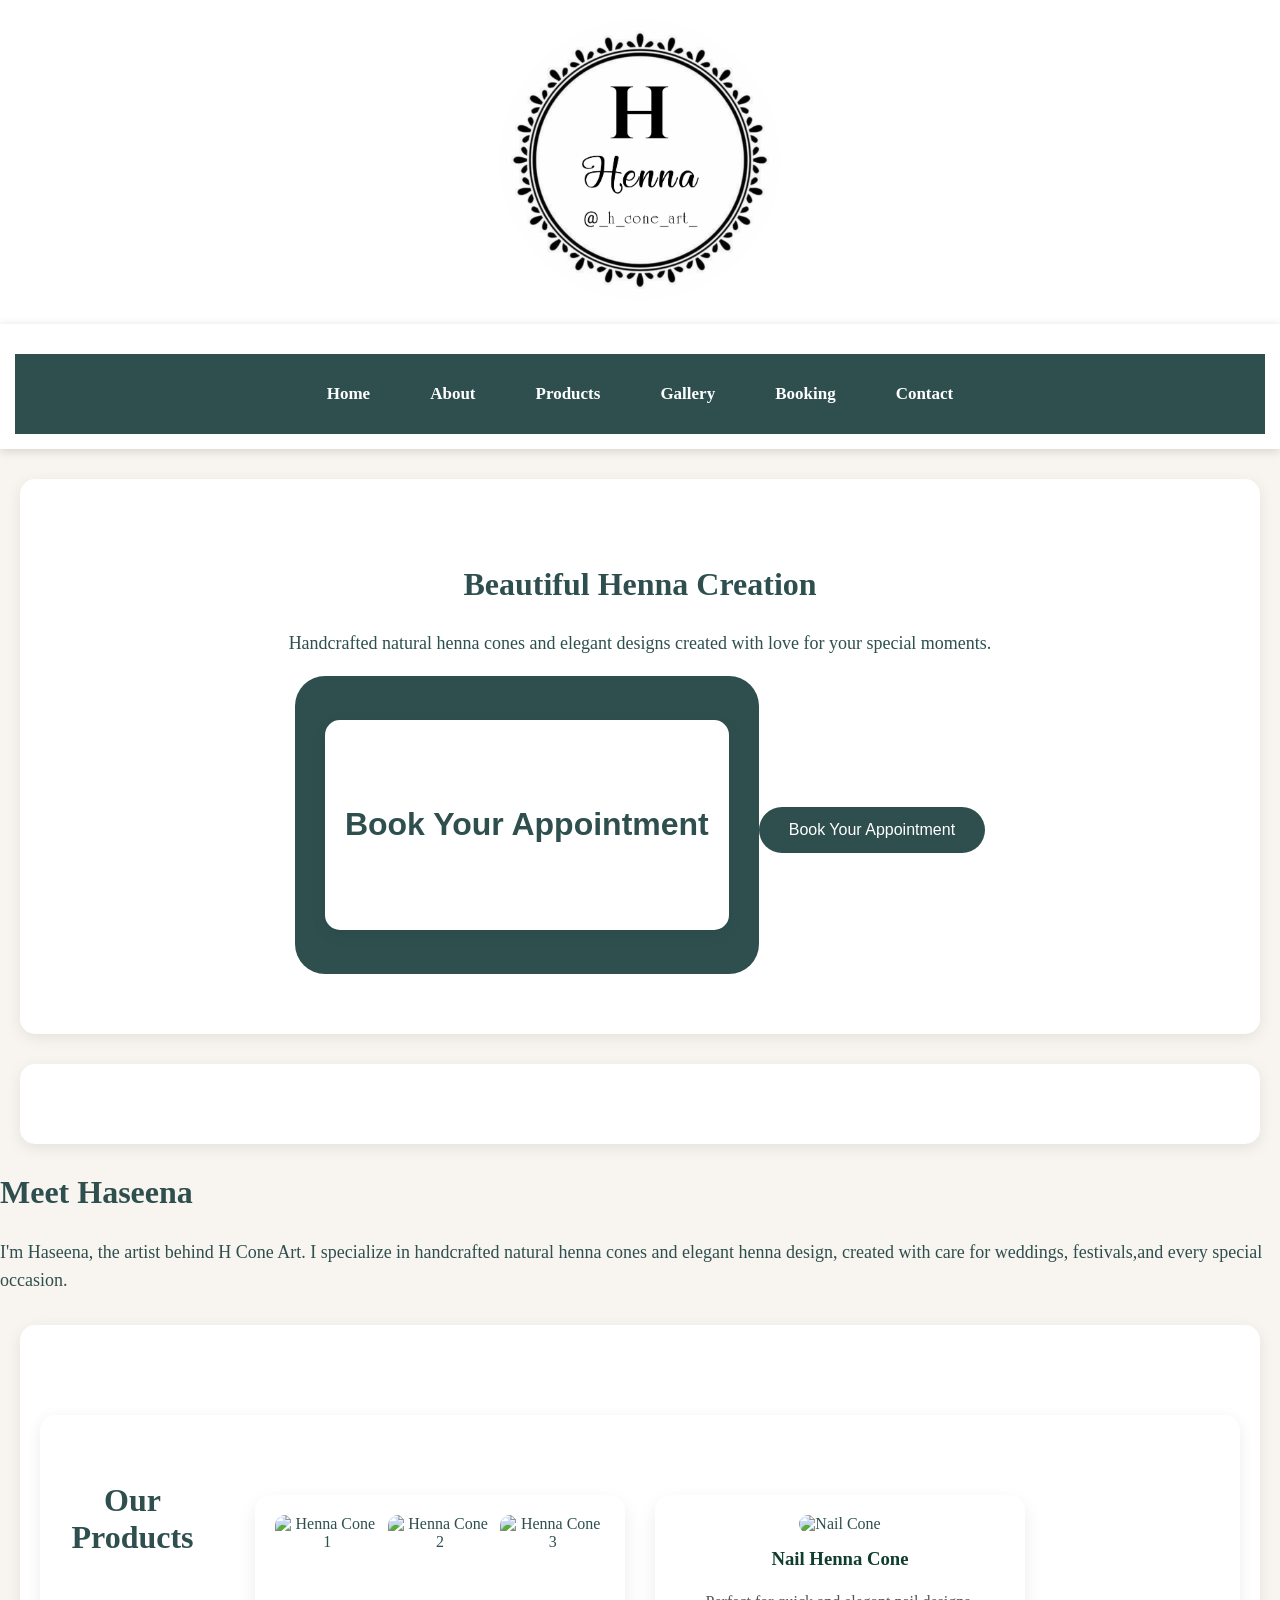
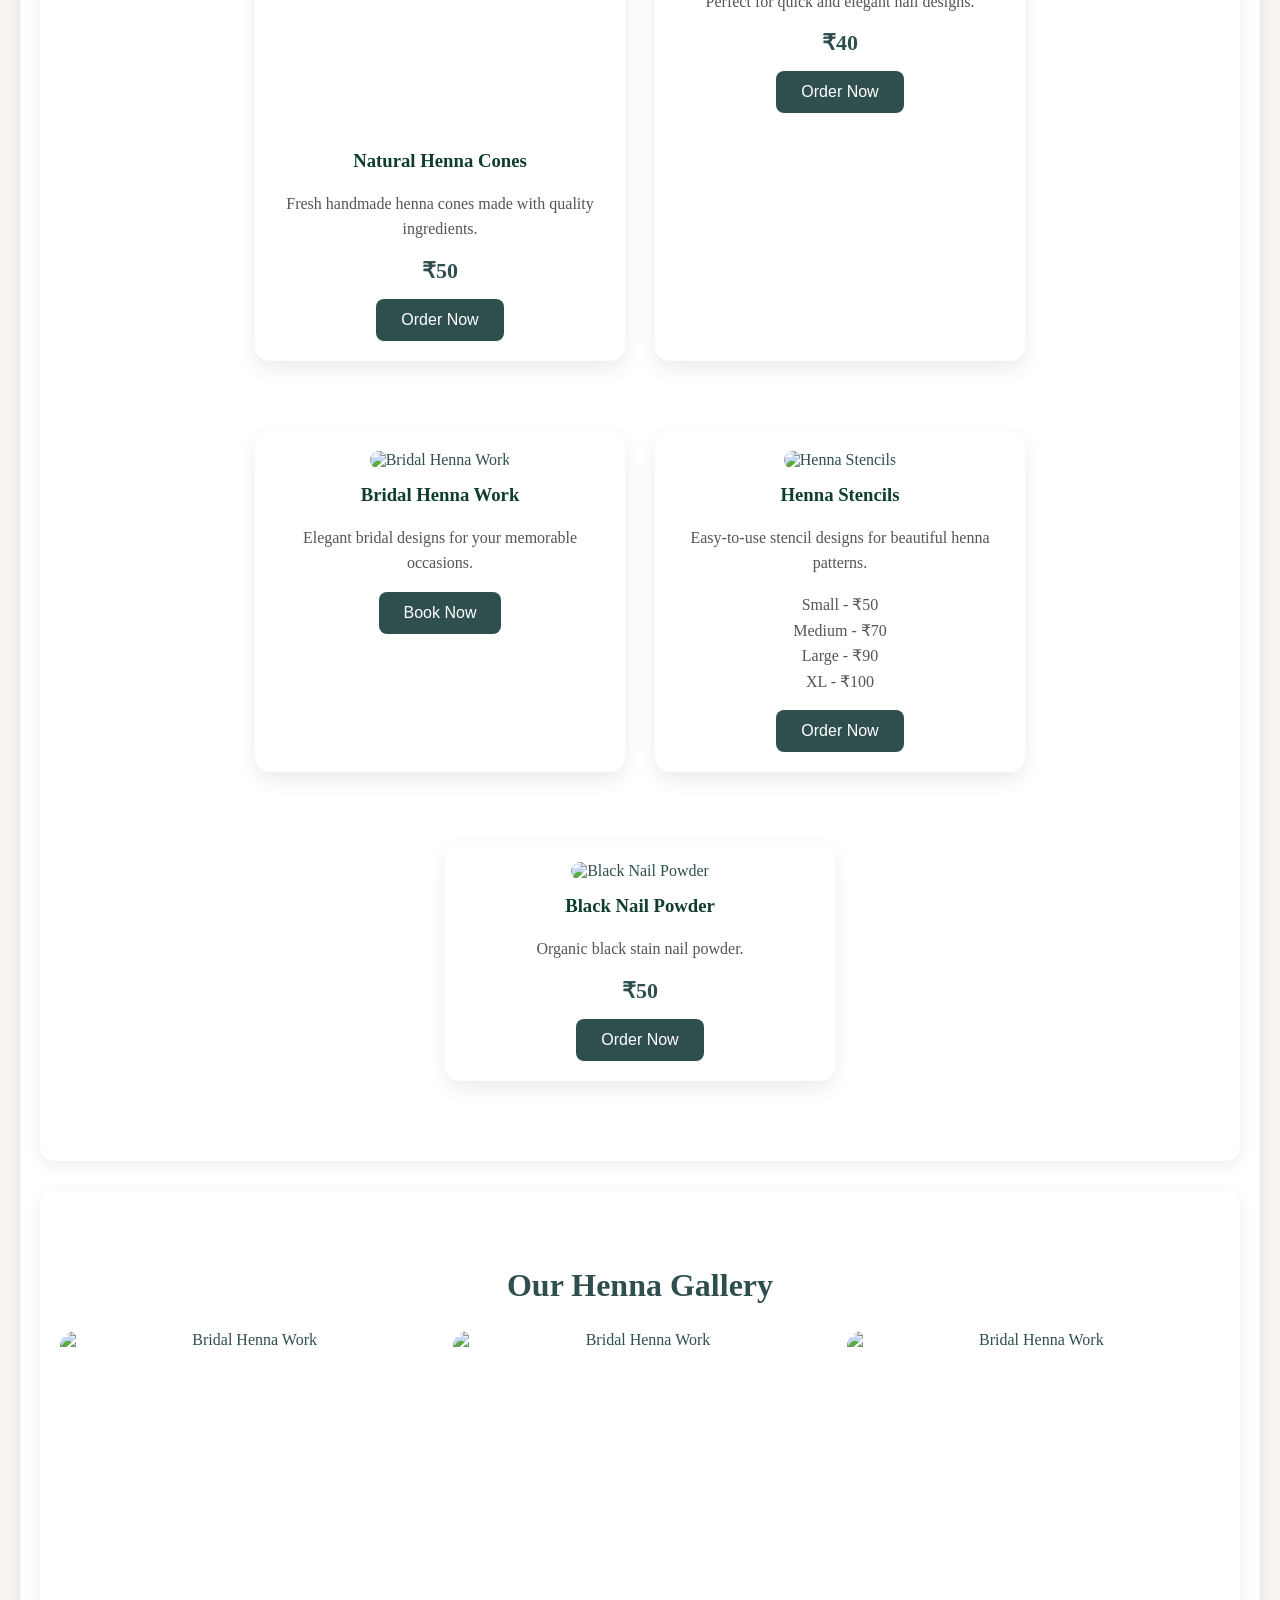
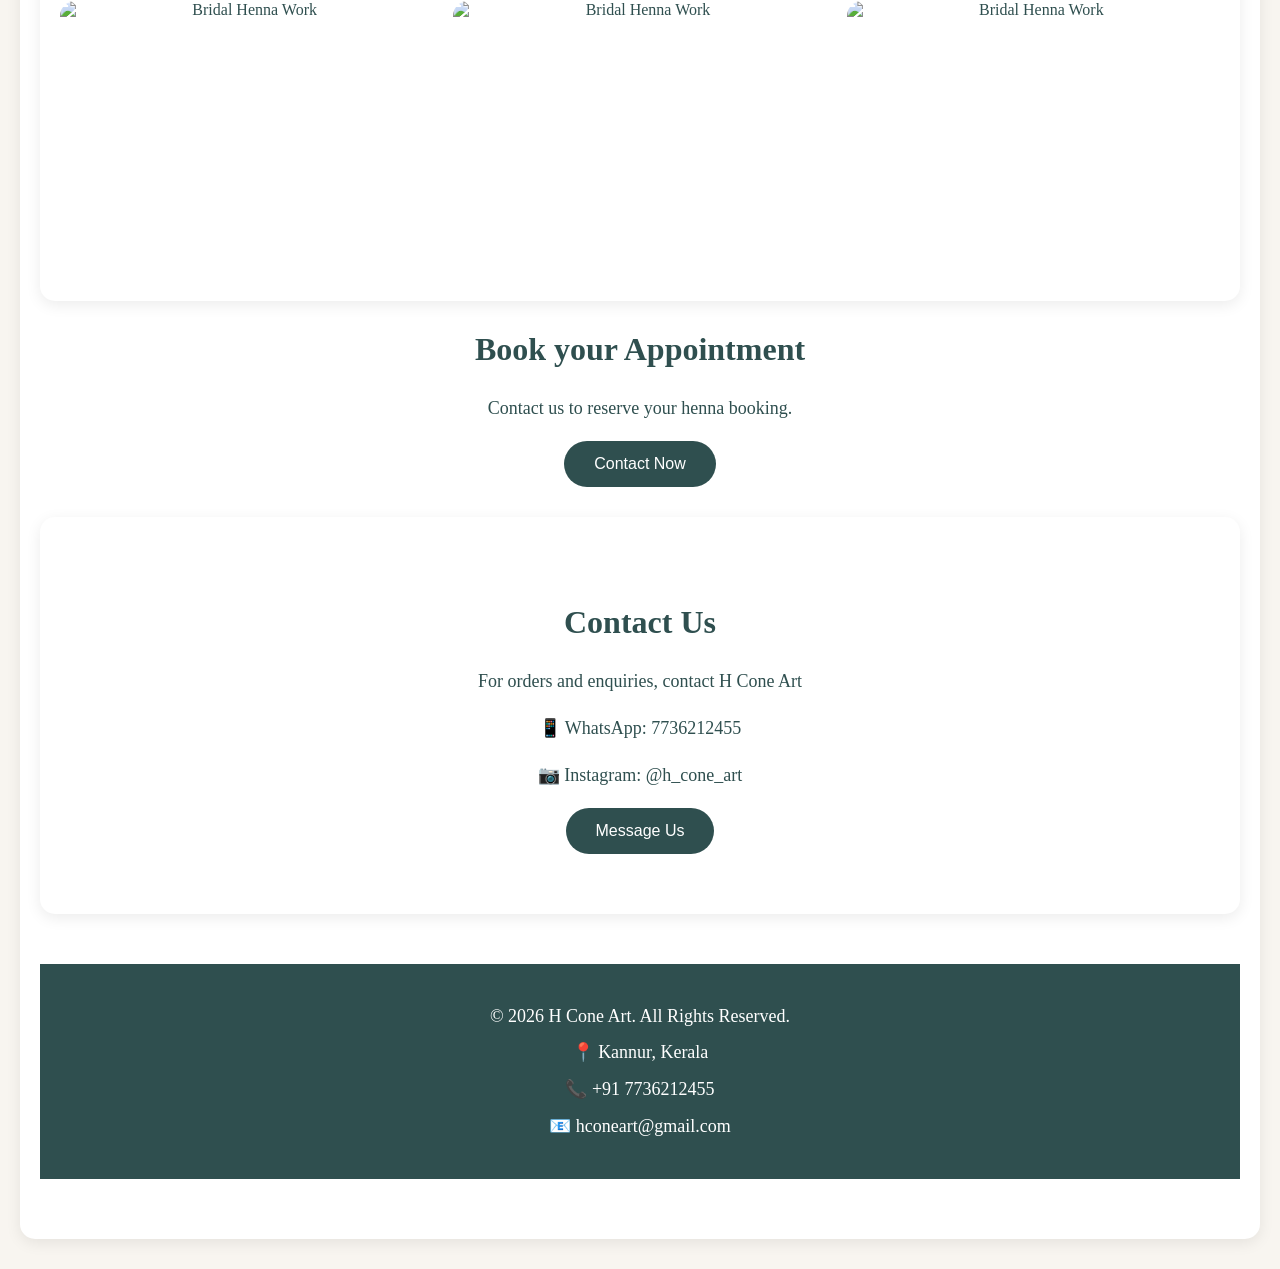
==== index.html @ 5e62da40 "Add files via upload" ====
<!DOCTYPE html>
<html>
<head>
    <title>H Cone Art | Natural Henna</title>
    <link rel="stylesheet" href="style.css">
    </head>
    <body>

    <!-- Header -->
     <div class="logo-section">
    <img src="logos/logo.jpeg" alt="H Cone Art Logo" class="logo">
</div>

<header>
    <nav>
        <a href="#home">Home</a>
        <a href="#about">About</a>
        <a href="#products">Products</a>
        <a href="#gallery">Gallery</a>
        <a href="#booking">Booking</a>
        <a href="#contact">Contact</a>
    </nav>
</header>
    
            <!-- Hero Section -->
             <section>
                <h2>Beautiful Henna Creation</h2>
                <p>
                    Handcrafted natural henna cones and elegant designs
                    created with love for your special moments.
                    </p>
                    <button>
                        <section id="booking">
    <h2>Book Your Appointment</h2>

    <a href="https://wa.me/917736212455?text=Hi%20H%20Cone%20Art,%20I%20want%20to%20book%20a%20henna%20appointment" target="_blank">
        <button>Book Your Appointment</button>
    </a>
</section>

    

                        <!-- Featured Produtcs -->
                         <section id="products">
    
                        <!-- About Section -->
                    </section>
                    <h2>Meet Haseena</h2>
                    <p>
                        I'm Haseena, the artist behind H Cone Art.
                        I specialize in handcrafted natural henna cones and 
                        elegant henna design, created with care for weddings,
                        festivals,and every special occasion.
                        </p>
                        </body><section>
                          <!-- Products Section -->

<section id="products">

<h2>Our Products</h2>

<div class="products-container">


<!-- Natural Henna Cones -->

<div class="product-card">

    <div class="product-images">
        <img src="images/hennacones/1.jpeg" alt="Henna Cone 1">
        <img src="images/hennacones/2.jpeg" alt="Henna Cone 2">
        <img src="images/hennacones/3.jpeg" alt="Henna Cone 3">
    </div>

    <h3>Natural Henna Cones</h3>

    <p>Fresh handmade henna cones made with quality ingredients.</p>

    <h4>₹50</h4>

    <a href="https://wa.me/917736212455?text=Hi%20H%20Cone%20Art,%20I%20want%20to%20order%20Natural%20Henna%20Cones" target="_blank">
        <button>Order Now</button>
    </a>

</div>


<!-- Nail Cone -->

<div class="product-card">

<img src="images/nailcones/1.jpeg" alt="Nail Cone">

<h3>Nail Henna Cone</h3>

<p>Perfect for quick and elegant nail designs.</p>

<h4>₹40</h4>

<a href="https://wa.me/917736212455?text=Hi%20H%20Cone%20Art,%20I%20want%20to%20order%20Nail%20Henna%20Cone" target="_blank">
<button>Order Now</button>
</a>

</div>


<!-- Bridal Henna -->

<div class="product-card">

<img src="images/bridal/1.jpeg" alt="Bridal Henna Work">

<h3>Bridal Henna Work</h3>

<p>Elegant bridal designs for your memorable occasions.</p>

<a href="https://wa.me/917736212455?text=Hi%20H%20Cone%20Art,%20I%20want%20to%20book%20Bridal%20Henna%20Work" target="_blank">
<button>Book Now</button>
</a>

</div>


<!-- Henna Stencils -->

<div class="product-card">

<img src="images/stencils/1.jpeg" alt="Henna Stencils">

<h3>Henna Stencils</h3>

<p>Easy-to-use stencil designs for beautiful henna patterns.</p>

<p>
Small - ₹50<br>
Medium - ₹70<br>
Large - ₹90<br>
XL - ₹100
</p>

<a href="https://wa.me/917736212455?text=Hi%20H%20Cone%20Art,%20I%20want%20to%20order%20Henna%20Stencils" target="_blank">
<button>Order Now</button>
</a>

</div>


<!-- Black Nail Powder -->

<div class="product-card">

<img src="images/blacknailpowder/1.jpeg" alt="Black Nail Powder">

<h3>Black Nail Powder</h3>

<p>Organic black stain nail powder.</p>

<h4>₹50</h4>

<a href="https://wa.me/917736212455?text=Hi%20H%20Cone%20Art,%20I%20want%20to%20order%20Black%20Nail%20Powder" target="_blank">
<button>Order Now</button>
</a>

</div>


</div>

</section>  

                               
<!-- Gallery Section -->

<section id="gallery">

    <h2>Our Henna Gallery</h2>

    <div class="gallery-images">

        <img src="images/bridal/1.jpeg" alt="Bridal Henna Work">
        <img src="images/bridal/2.jpeg" alt="Bridal Henna Work">
        <img src="images/bridal/3.jpeg" alt="Bridal Henna Work">
        <img src="images/bridal/4.jpeg" alt="Bridal Henna Work">
        <img src="images/bridal/5.jpeg" alt="Bridal Henna Work">
        <img src="images/bridal/6.jpeg" alt="Bridal Henna Work">

    </div>

</section>
                                <!-- Booking Section -->
                                 <sections>
                                    <h2>Book your Appointment</h2>
                                    <p>
                                        Contact us to reserve your henna 
                                        booking.
                                        </p>
                                        <button>
                                            Contact Now
                                        </button>
                                        </sections>
                                        <!-- Contact Section -->

<section id="contact">

    <h2>Contact Us</h2>

    <p>For orders and enquiries, contact H Cone Art</p>

    <p>📱 WhatsApp: 7736212455</p>

    <p>📷 Instagram: @h_cone_art</p>

    <a href="https://wa.me/917736212455?text=Hi%20H%20Cone%20Art,%20I%20want%20to%20know%20more" target="_blank">
    <button>Message Us</button>
</a>

</section>
<!-- Footer -->

<footer>
    <p>&copy; 2026 H Cone Art. All Rights Reserved.</p>

    <p>📍 Kannur, Kerala</p>

    <p>📞 +91 7736212455</p>

    <p>📧 hconeart@gmail.com</p>
</footer>
---- style.css ----
body {
    font-family: "Georgia", serif;
    margin: 0;
    background-color: #F8F5F0;
    color: darkslategray;
}
header {
    background-color: #white;
    padding: 25px;
    text-align: center;
}
nav {
    background-color: darkslategrey;
    COLOR: white;
    margin-top: 15px;
}
nav a {
    color: white;
    text-decoration: NONE;
    margin: 15px;
    font-size: 17px;
}
section {
    background-color: #ffffff;
    padding: 50px 20px;
    text-align: center;
}
h2 {
    color: darkslategrey;
    font-size: 32px;
}
p {
    font-size: 18px;
    color: blacks;
    line-height: 1.6;
}
button {
    background-color: darkslategrey;
    color: white;
    border: none;
    padding: 14px 30px;
    border-radius: 30px;
    font-size: 16px;
    cursor: pointer;
}
footer {
    background-color: darkslategray;
    color: white;
    text-align: center;
    padding: 20px;
}
section {
    max-width: 1200px;
    margin: 30px auto;
    padding: 60px 20px;
}

button {
    transition: 0.3s ease;
}

button:hover {
    transform: translateY(-3px);
}

img {
    max-width: 100%;
    height: auto;
    border-radius: 10px;
}
/* Smooth Scrolling */
html {
    scroll-behavior: smooth;
}

/* Soft Shadow for Sections */
section {
    box-shadow: 0 4px 15px rgba(0, 0, 0, 0.08);
    border-radius: 15px;
}

/* Navigation Hover Underline */
nav a {
    position: relative;
}

nav a::after {
    content: "";
    position: absolute;
    left: 0;
    bottom: -5px;
    width: 0;
    height: 2px;
    background: currentColor;
    transition: width 0.3s ease;
}

nav a:hover::after {
    width: 100%;
}
.product-card {
    background: white;
    padding: 25px;
    margin: 20px auto;
    max-width: 350px;
    border-radius: 15px;
    box-shadow: 0 4px 12px rgba(0,0,0,0.1);
    text-align: center;
}

.product-card h3 {
    margin-top: 0;
}

.product-card:hover {
    transform: translateY(-5px);
    transition: 0.3s;
}
#products {
    display: flex;
    justify-content: center;
    gap: 25px;
    flex-wrap: wrap;
}

.product-card {
    width: 300px;
}
.product-images {
    display: flex;
    gap: 10px;
}

.product-images img {
    width: 33%;
    height: 150px;
    object-fit: cover;
    border-radius: 10px;
}
/* Premium Product Cards */

.product-card {
    background: white;
    padding: 20px;
    width: 300px;
    border-radius: 15px;
    box-shadow: 0 8px 20px rgba(0,0,0,0.12);
    text-align: center;
    transition: 0.3s;
}

.product-card:hover {
    transform: translateY(-8px);
}

.product-images {
    display: flex;
    gap: 8px;
    justify-content: center;
}

.product-images img {
    width: 32%;
    height: 120px;
    object-fit: cover;
    border-radius: 10px;
}

.product-card h3 {
    color: darkslategray;
    margin-top: 20px;
}

.product-card p {
    font-size: 16px;
    color: #555;
}

.stencil-price {
    font-size: 14px;
    margin: 5px 0;
}
/* Gallery Section */

#gallery {
    padding: 50px 20px;
    text-align: center;
}

.gallery-images {
    display: grid;
    grid-template-columns: repeat(3, 1fr);
    gap: 20px;
}

.gallery-images img {
    width: 100%;
    height: 250px;
    object-fit: cover;
    border-radius: 15px;
    transition: 0.3s;
}

.gallery-images img:hover {
    transform: scale(1.05);
}
/* Products Layout */

#products {
    display: grid;
    grid-template-columns: repeat(3, 1fr);
    gap: 25px;
    padding: 40px 20px;
}

.product-card {
    background: white;
    padding: 20px;
    border-radius: 15px;
    text-align: center;
}
@media (max-width: 768px) {

    #products {
        grid-template-columns: 1fr;
    }

}
#products {
    display: flex;
    flex-wrap: wrap;
    justify-content: center;
    gap: 20px;
}

.product-card {
    width: 300px;
}
/* Our Products Layout */

#products {
    display: grid;
    grid-template-columns: repeat(3, 1fr);
    gap: 25px;
    align-items: start;
}

.product-card {
    width: 100%;
}
@media (max-width: 768px) {
    #products {
        grid-template-columns: 1fr;
    }
}
/* Products Grid Layout */

#products {
    display: grid;
    grid-template-columns: repeat(3, 1fr);
    gap: 30px;
}

.product-card {
    background: white;
    padding: 20px;
    border-radius: 15px;
}
@media (max-width: 768px) {

    #products {
        grid-template-columns: 1fr;
    }

}
.products-container {
    display: grid;
    grid-template-columns: repeat(2, 1fr);
    gap: 30px;
    padding: 20px;
}

.product-card {
    background: white;
    padding: 20px;
    border-radius: 15px;
    text-align: center;
}

/* Last product center */
.product-card:last-child {
    grid-column: 1 / 3;
    width: 50%;
    justify-self: center;
}

@media (max-width: 768px) {

    .products-container {
        grid-template-columns: 1fr;
    }

    .product-card:last-child {
        grid-column: auto;
        width: auto;
    }

}
.product-card {
    background: white;
    padding: 20px;
    border-radius: 10px;
    width: 330px;
    text-align: center;
}
.product-card {
    background: white;
    padding: 20px;
    border-radius: 10px;
    text-align: center;
}
/* Premium Product Cards */

.product-card {
    background: #ffffff;
    border-radius: 15px;
    padding: 20px;
    box-shadow: 0 8px 20px rgba(0,0,0,0.08);
    transition: 0.3s ease;
    text-align: center;
    overflow: hidden;
}

.product-card:hover {
    transform: translateY(-8px);
    box-shadow: 0 15px 30px rgba(0,0,0,0.15);
}

.product-card img {
    width: 100%;
    height: 220px;
    object-fit: cover;
    border-radius: 10px;
}

.product-card h3 {
    margin-top: 15px;
    color: #0f3d2e;
}

.product-card p {
    color: #555;
    line-height: 1.6;
}

.product-card h4 {
    color: darkslategrey;
    font-size: 22px;
    margin: 15px 0;
}

.product-card button {
    background: darkslategray;
    color: white;
    border: none;
    padding: 12px 25px;
    border-radius: 8px;
    cursor: pointer;
    transition: 0.3s;
}

.product-card button:hover {
    background: #b8860b;
}
/* Sticky Header */

header {
    position: sticky;
    top: 0;
    z-index: 1000;
    background: whitesmoke;
    box-shadow: 0 2px 10px rgba(0,0,0,0.15);
}

nav {
    display: flex;
    justify-content: center;
    align-items: center;
    gap: 30px;
    padding: 15px 20px;
}

nav a {
    color: white;
    text-decoration: none;
    font-weight: 600;
    transition: color 0.3s;
}

nav a:hover {
    color: #d4af37;
}
.logo-section {
    text-align: center;
    padding: 20px 0;
    background: white;
}

.logo {
    width: 280px;
    height: auto;
}

header {
    position: sticky;
    top: 0;
    background: white;
    z-index: 1000;
    padding: 15px;
}

nav {
    display: flex;
    justify-content: center;
    gap: 30px;
}

nav a {
    color: white;
    text-decoration: none;
    font-weight: bold;
}
footer {
    background: darkslategray;
    color: white;
    text-align: center;
    padding: 30px 20px;
    margin-top: 50px;
}

footer p {
    margin: 8px 0;
}
/* Mobile Responsive */

@media (max-width: 768px) {

    nav {
        flex-direction: column;
        gap: 12px;
    }

    .products-container {
        grid-template-columns: 1fr;
    }

    .product-card {
        width: 100%;
    }

    .logo {
        width: 180px;
    }

    h1 {
        font-size: 28px;
    }

    h2 {
        font-size: 24px;
    }
}
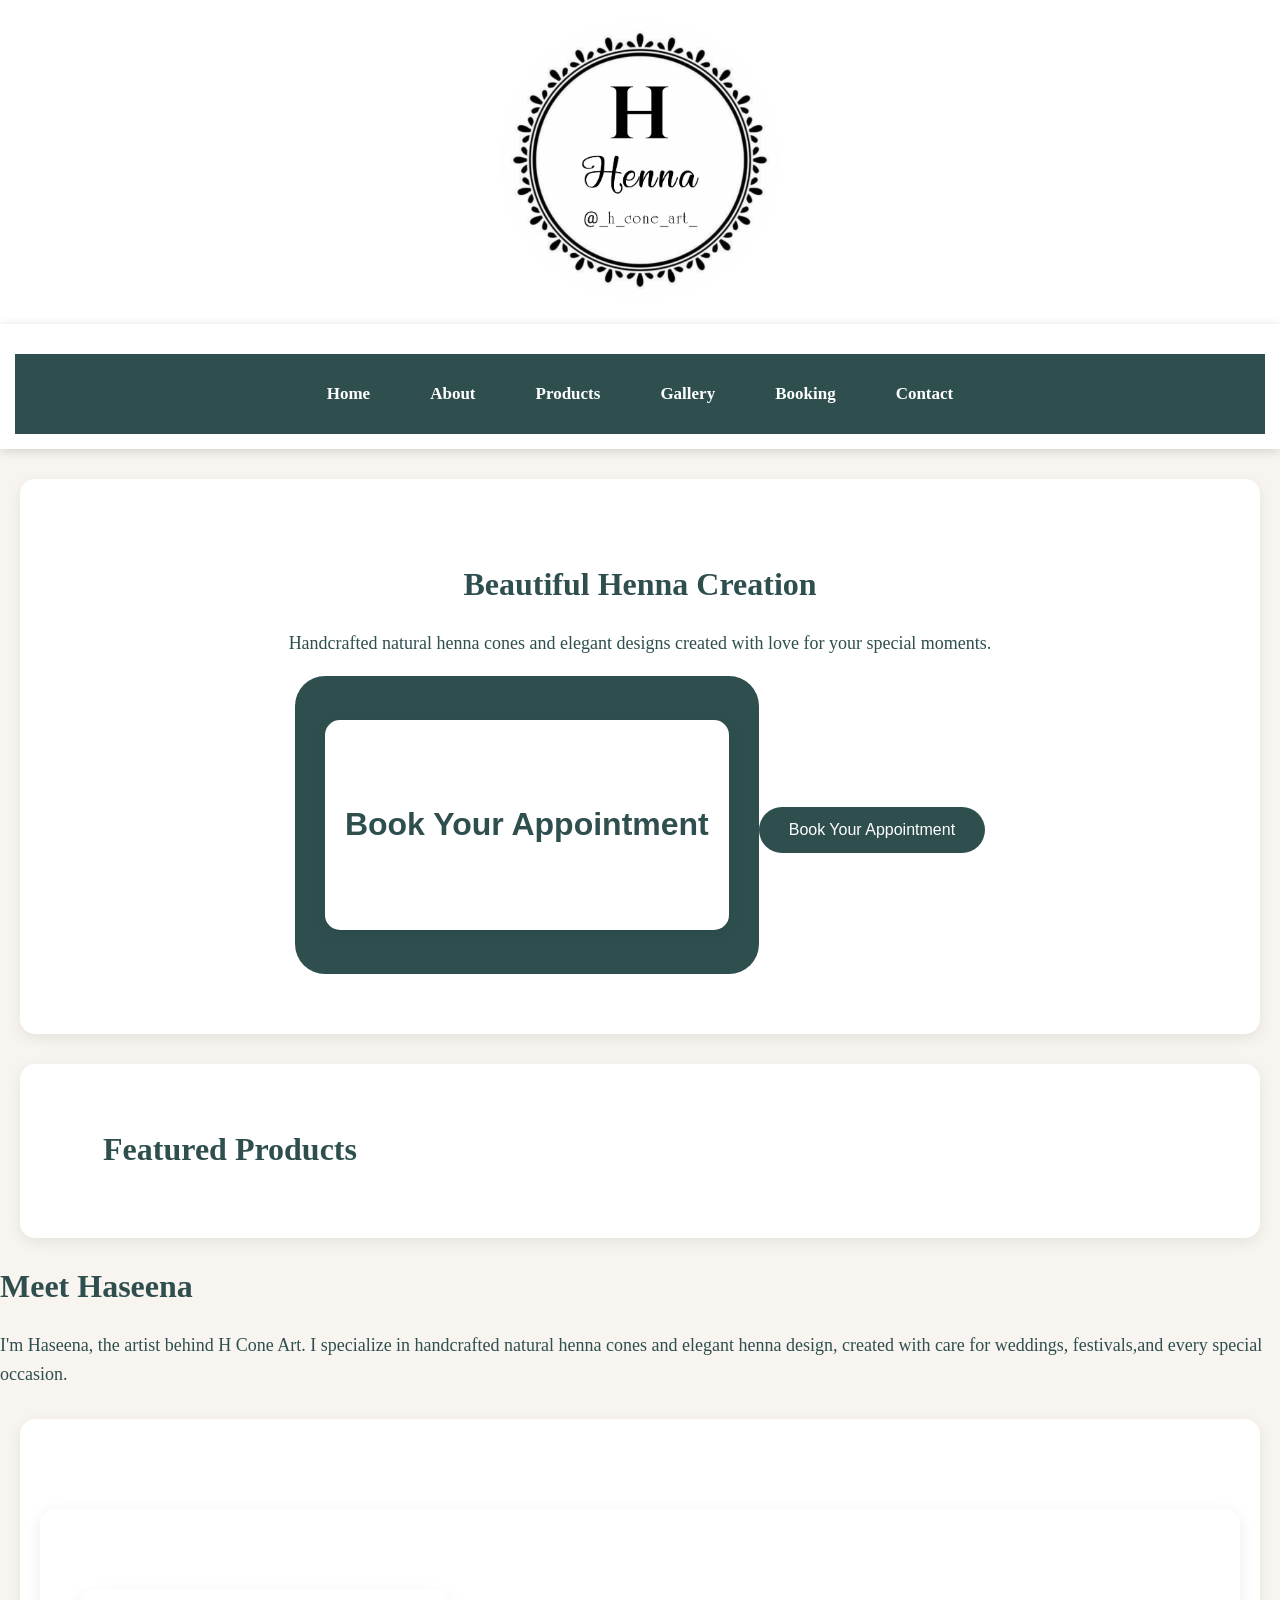
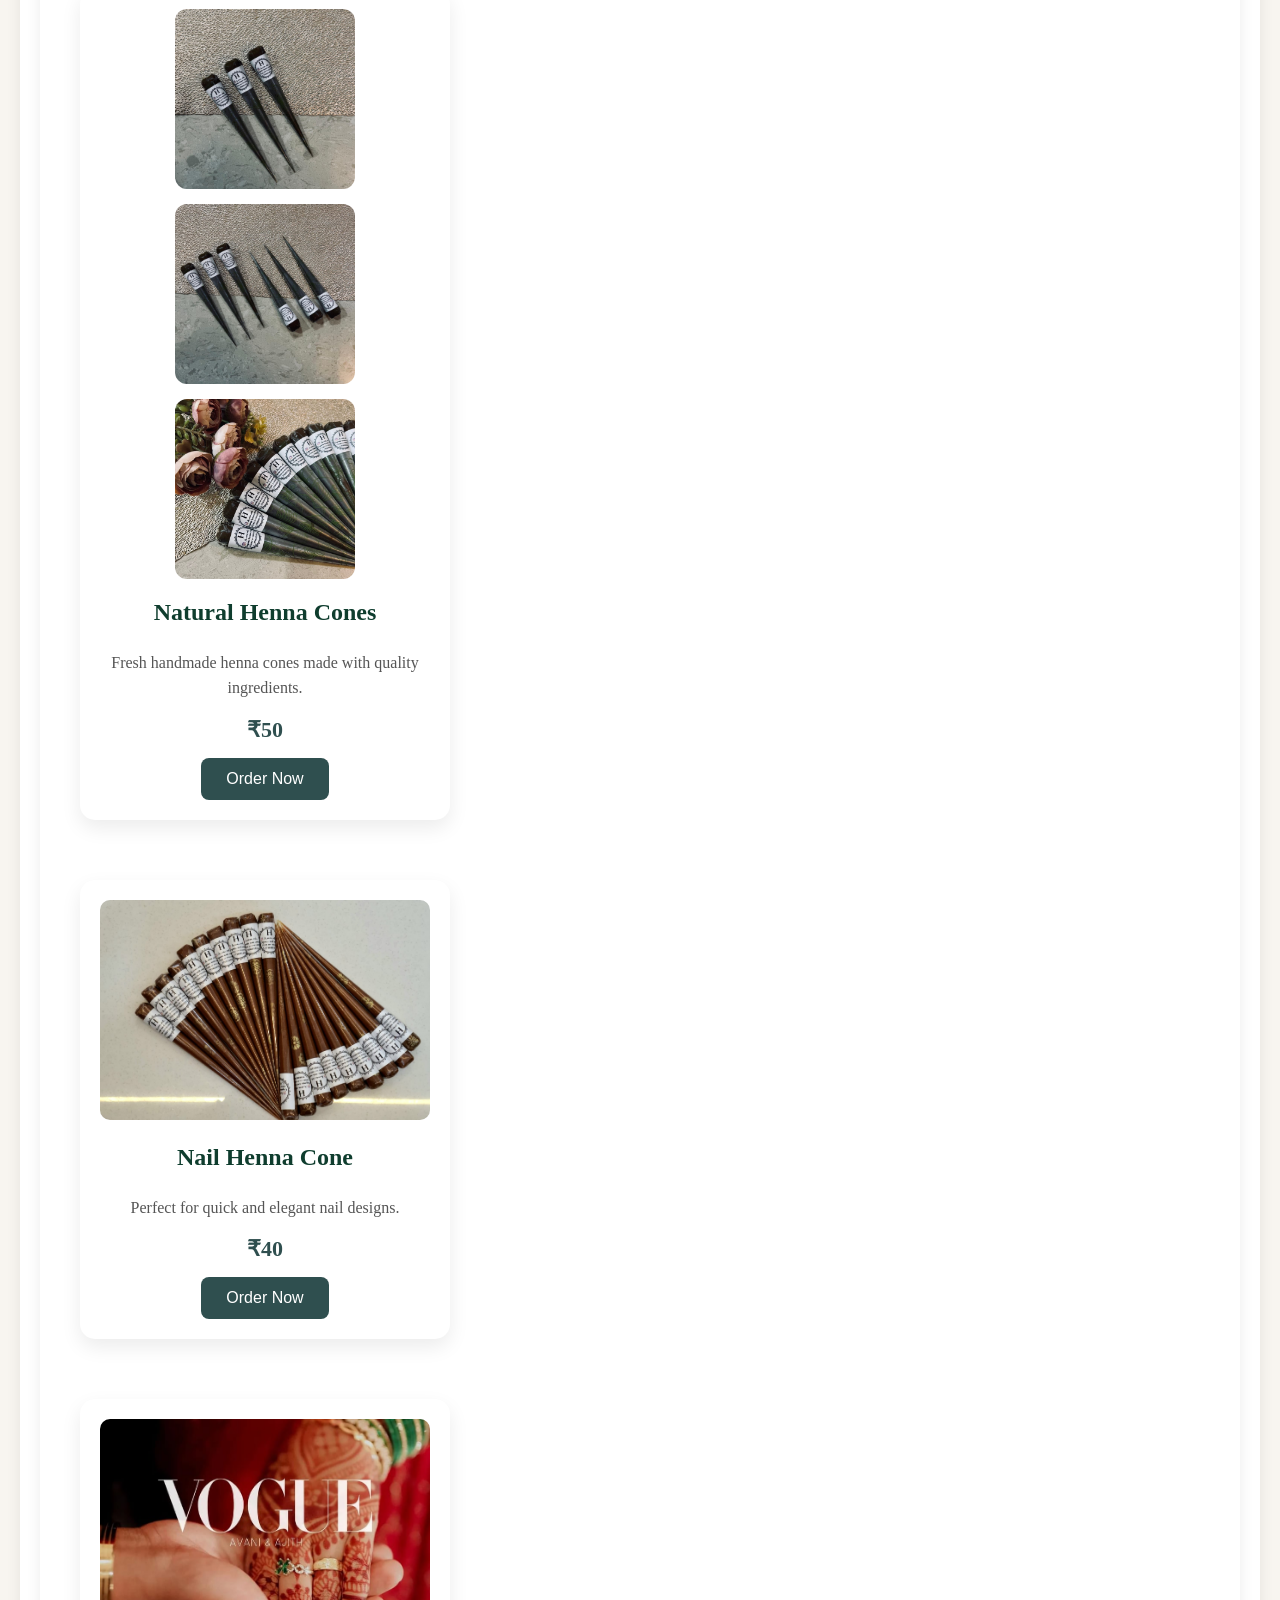
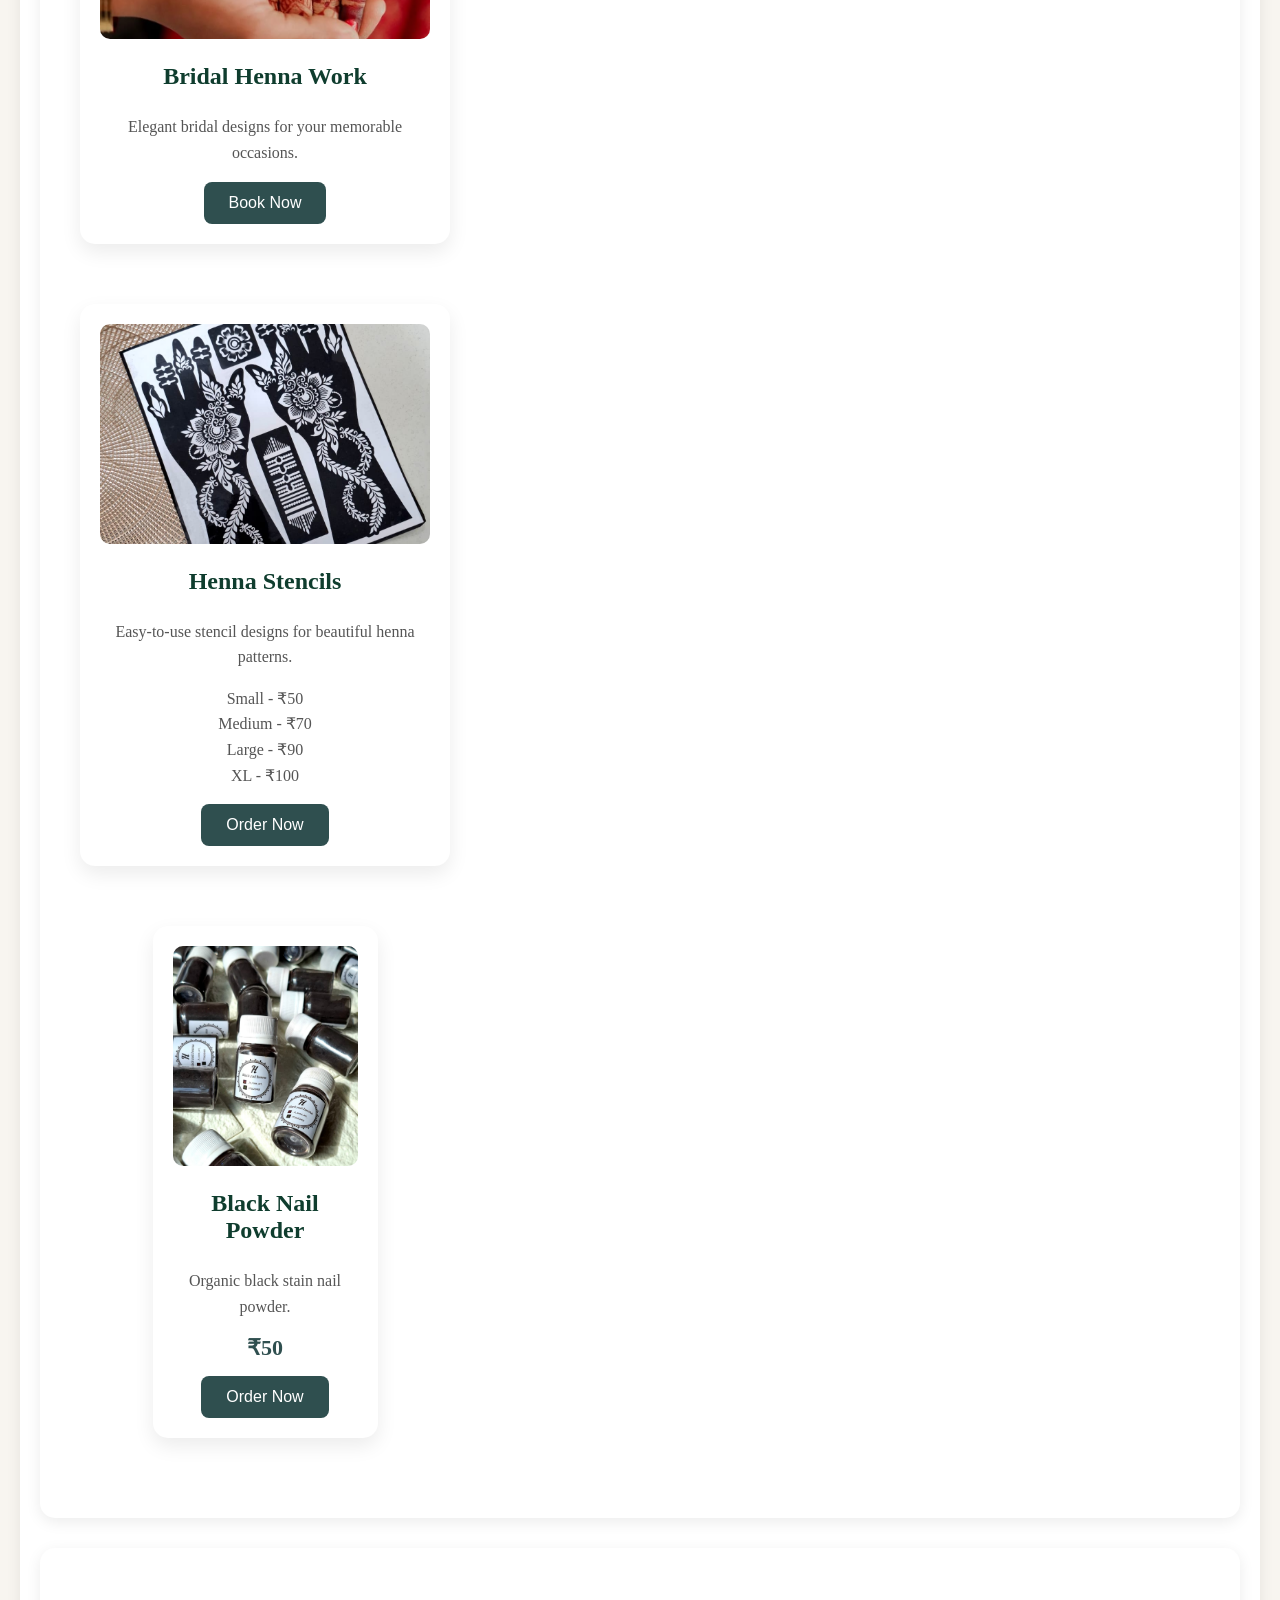
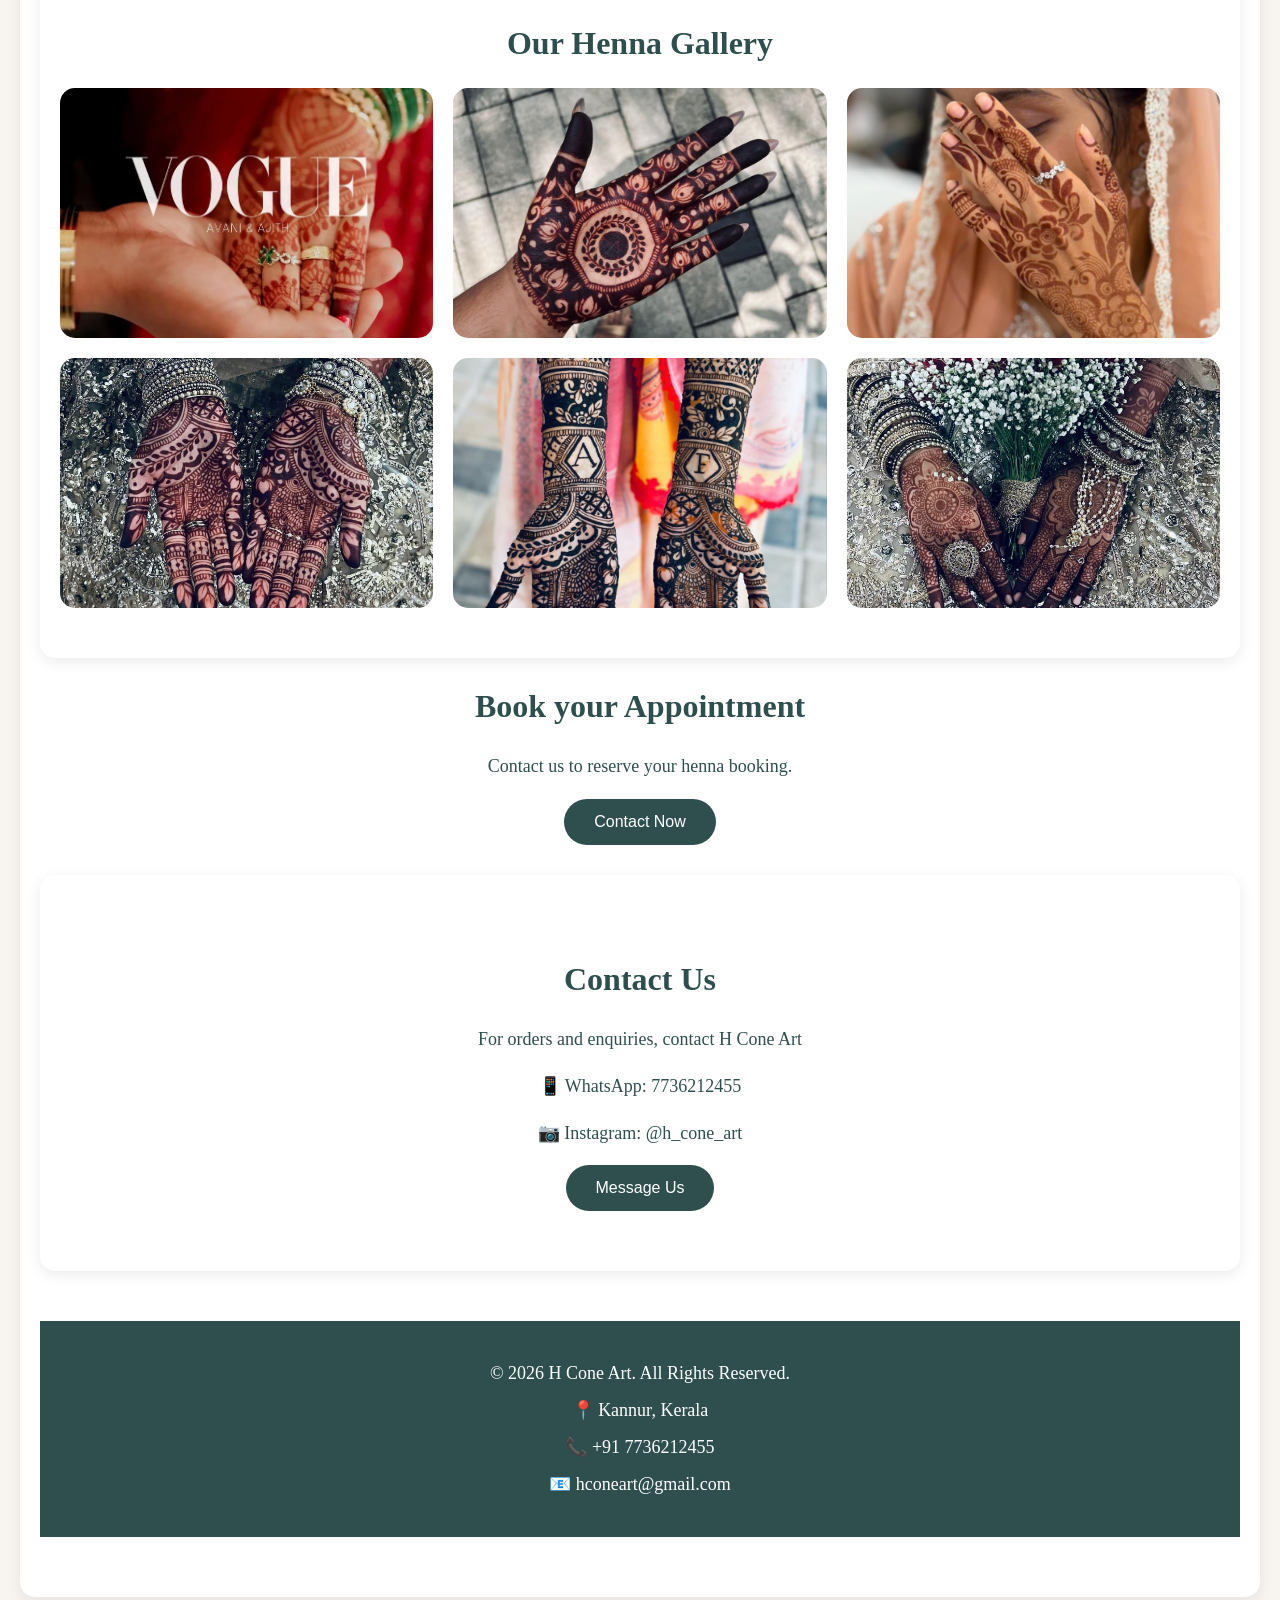
==== commit d96c5a45: "Add files via upload" ====
--- a/index.html
+++ b/index.html
@@ -38,10 +38,17 @@
     </a>
 </section>
 
-    
-
-                        <!-- Featured Produtcs -->
+
                          <section id="products">
+
+    <h2>Featured Products</h2>
+
+    <div class="products-container">
+        <!-- product items here -->
+    </div>
+
+</section>
+                         
     
                         <!-- About Section -->
                     </section>
@@ -57,8 +64,6 @@
 
 <section id="products">
 
-<h2>Our Products</h2>
-
 <div class="products-container">
 
 
--- a/style.css
+++ b/style.css
@@ -470,3 +470,39 @@
         font-size: 24px;
     }
 }
+.products-container {
+    display: flex;
+    flex-direction: column;
+    align-items: center;
+    gap: 20px;
+}
+
+.product-images {
+    display: flex;
+    gap: 15px;
+    justify-content: center;
+    flex-wrap: wrap;
+}
+
+.product-images img {
+    width: 180px;
+    height: 180px;
+    object-fit: cover;
+    border-radius: 12px;
+}
+
+.products-container h3 {
+    margin-top: 20px;
+    font-size: 24px;
+}
+
+.products-container p {
+    font-size: 16px;
+    color: #555;
+    text-align: center;
+    max-width: 400px;
+}
+#products h2 {
+    text-align: center;
+    margin-bottom: 30px;
+}
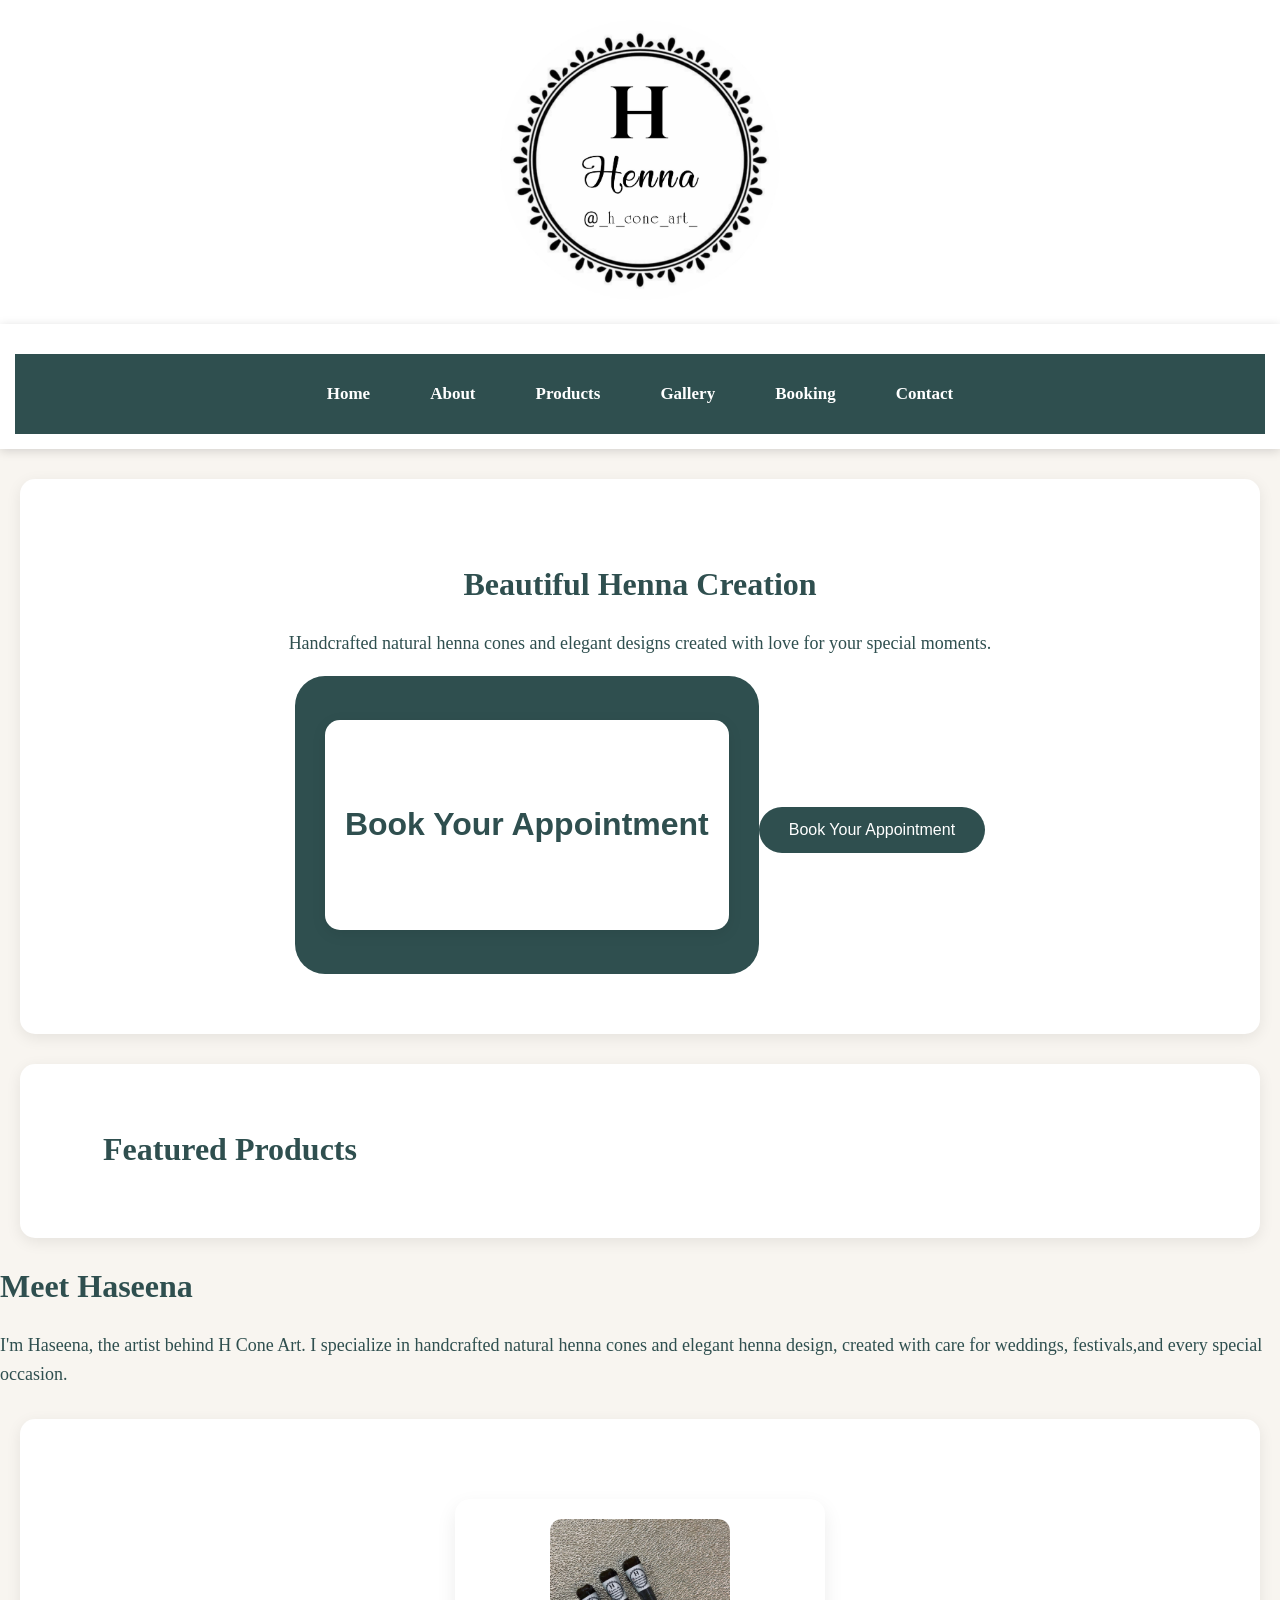
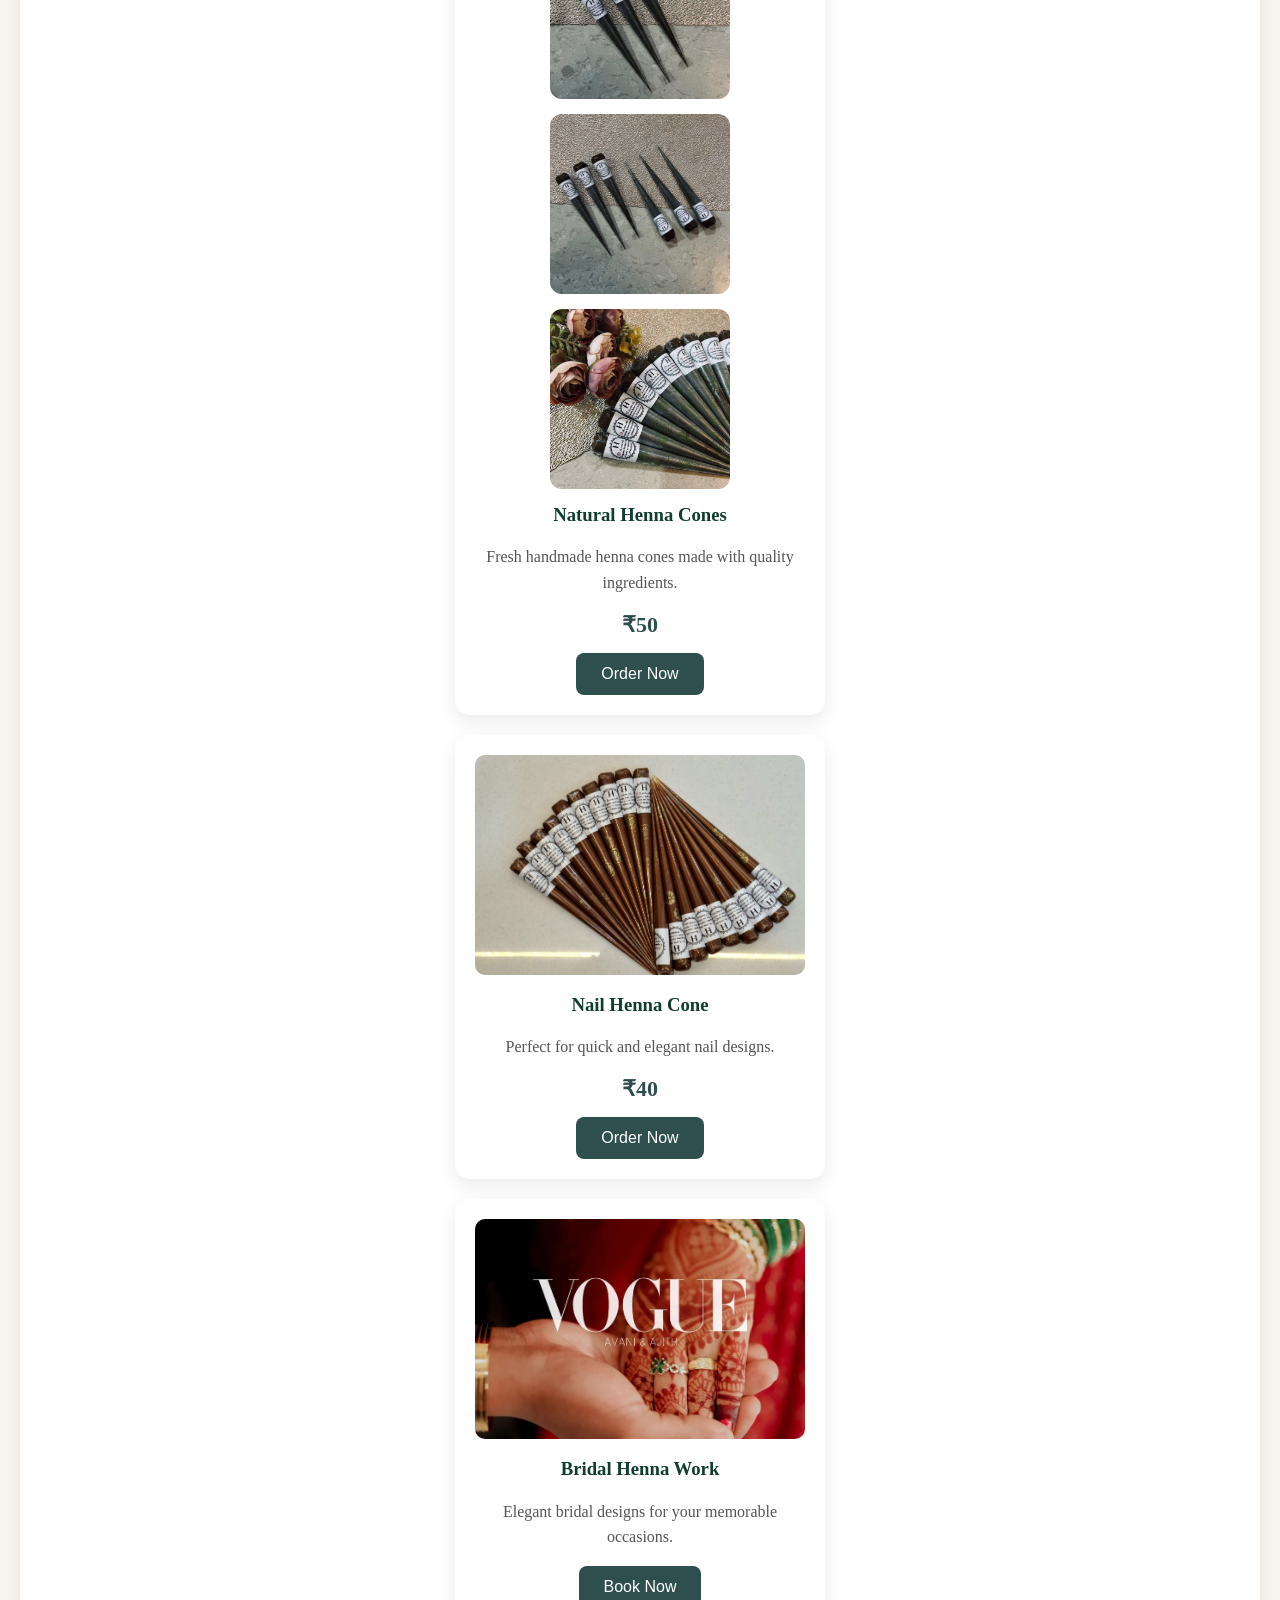
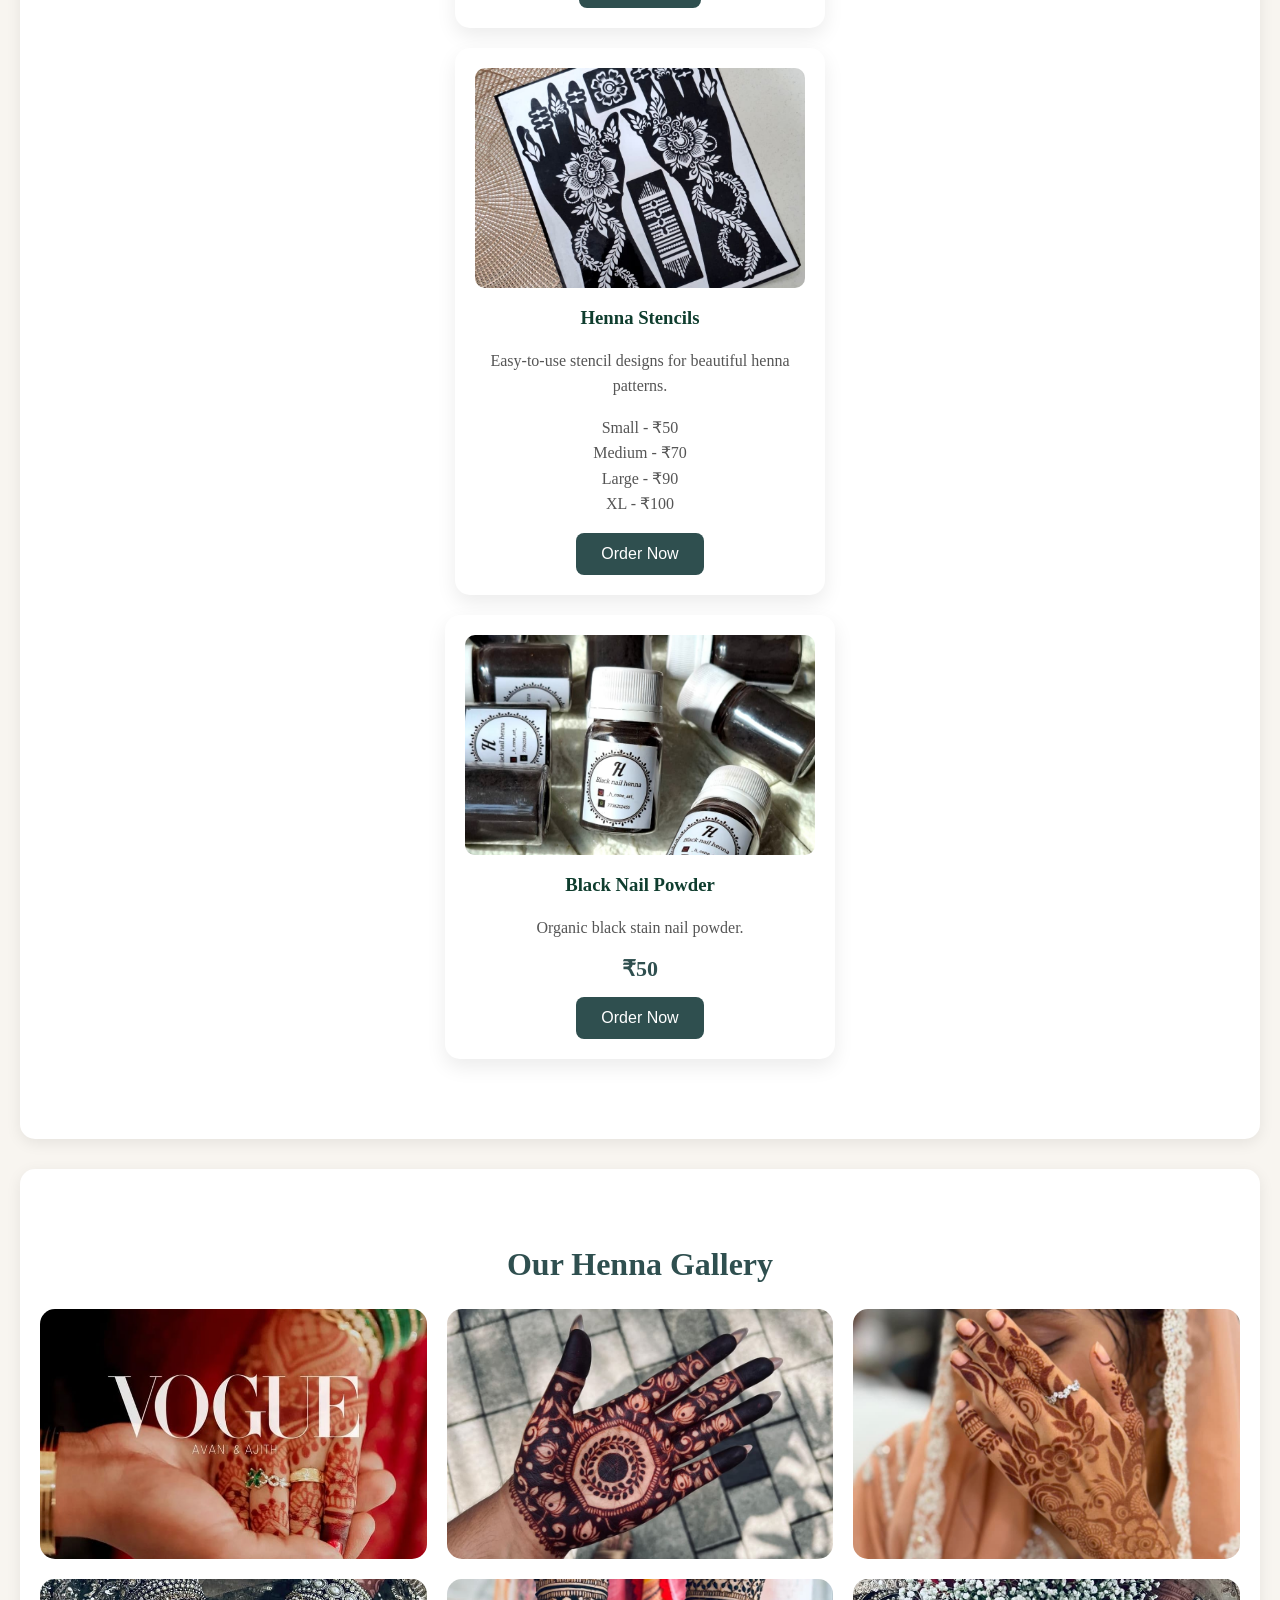
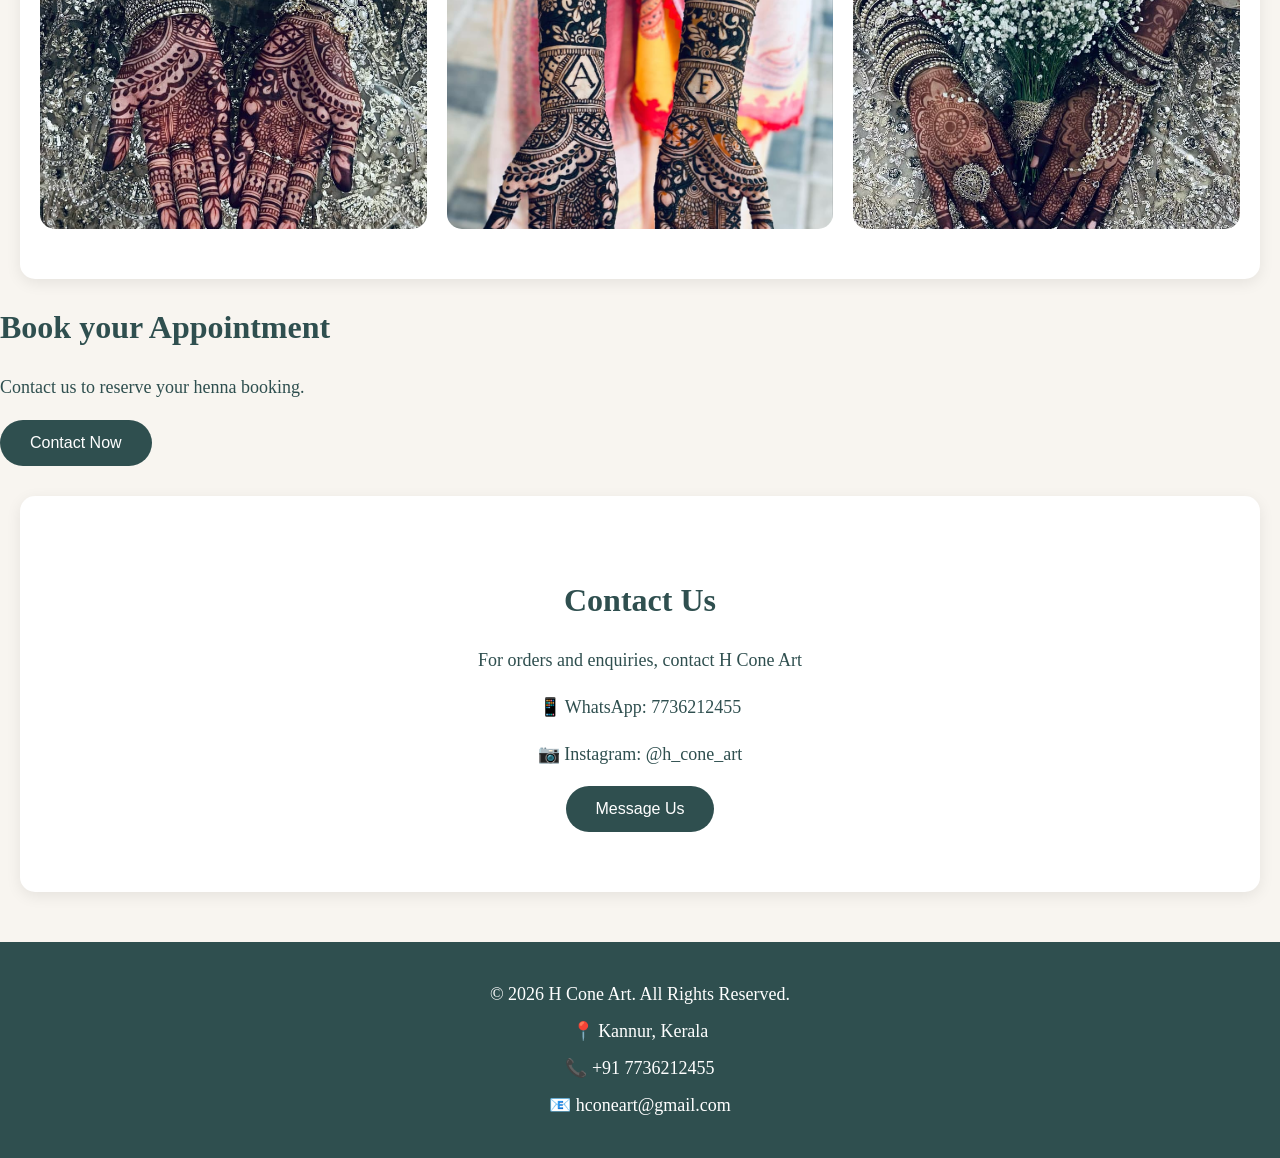
==== commit bdcc8471: "Add files via upload" ====
--- a/index.html
+++ b/index.html
@@ -38,13 +38,15 @@
     </a>
 </section>
 
-
-                         <section id="products">
+<!-- Featured Products -->
+<section id="products">
 
     <h2>Featured Products</h2>
 
     <div class="products-container">
-        <!-- product items here -->
+
+        <!-- Product cards here -->
+
     </div>
 
 </section>
@@ -60,12 +62,7 @@
                         festivals,and every special occasion.
                         </p>
                         </body><section>
-                          <!-- Products Section -->
-
-<section id="products">
-
-<div class="products-container">
-
+                          
 
 <!-- Natural Henna Cones -->
 
--- a/style.css
+++ b/style.css
@@ -505,4 +505,23 @@
 #products h2 {
     text-align: center;
     margin-bottom: 30px;
+}
+#products {
+    text-align: center;
+}
+
+.products-container {
+    display: flex;
+    flex-direction: column;
+    align-items: center;
+    justify-content: center;
+}
+
+.product-images {
+    display: flex;
+    justify-content: center;
+    align-items: center;
+    width: 100%;
+    gap: 15px;
+    flex-wrap: wrap;
 }
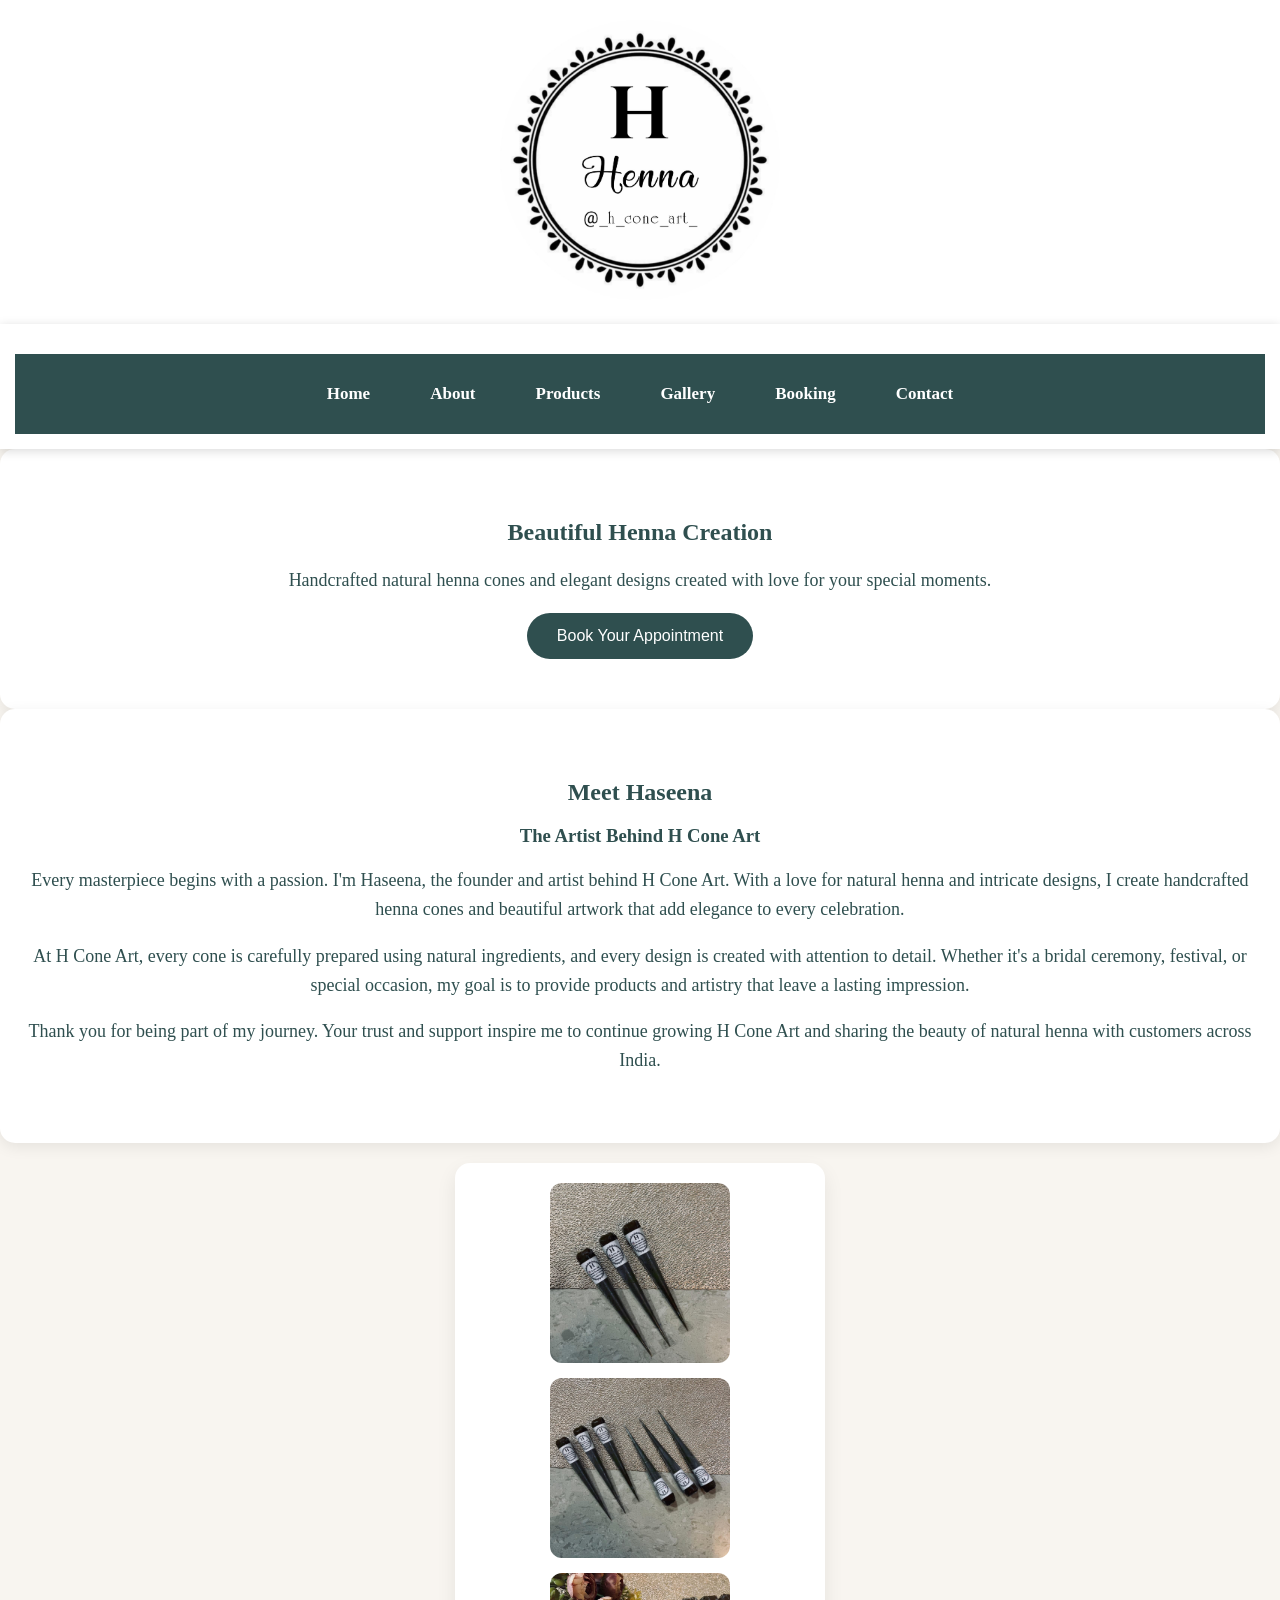
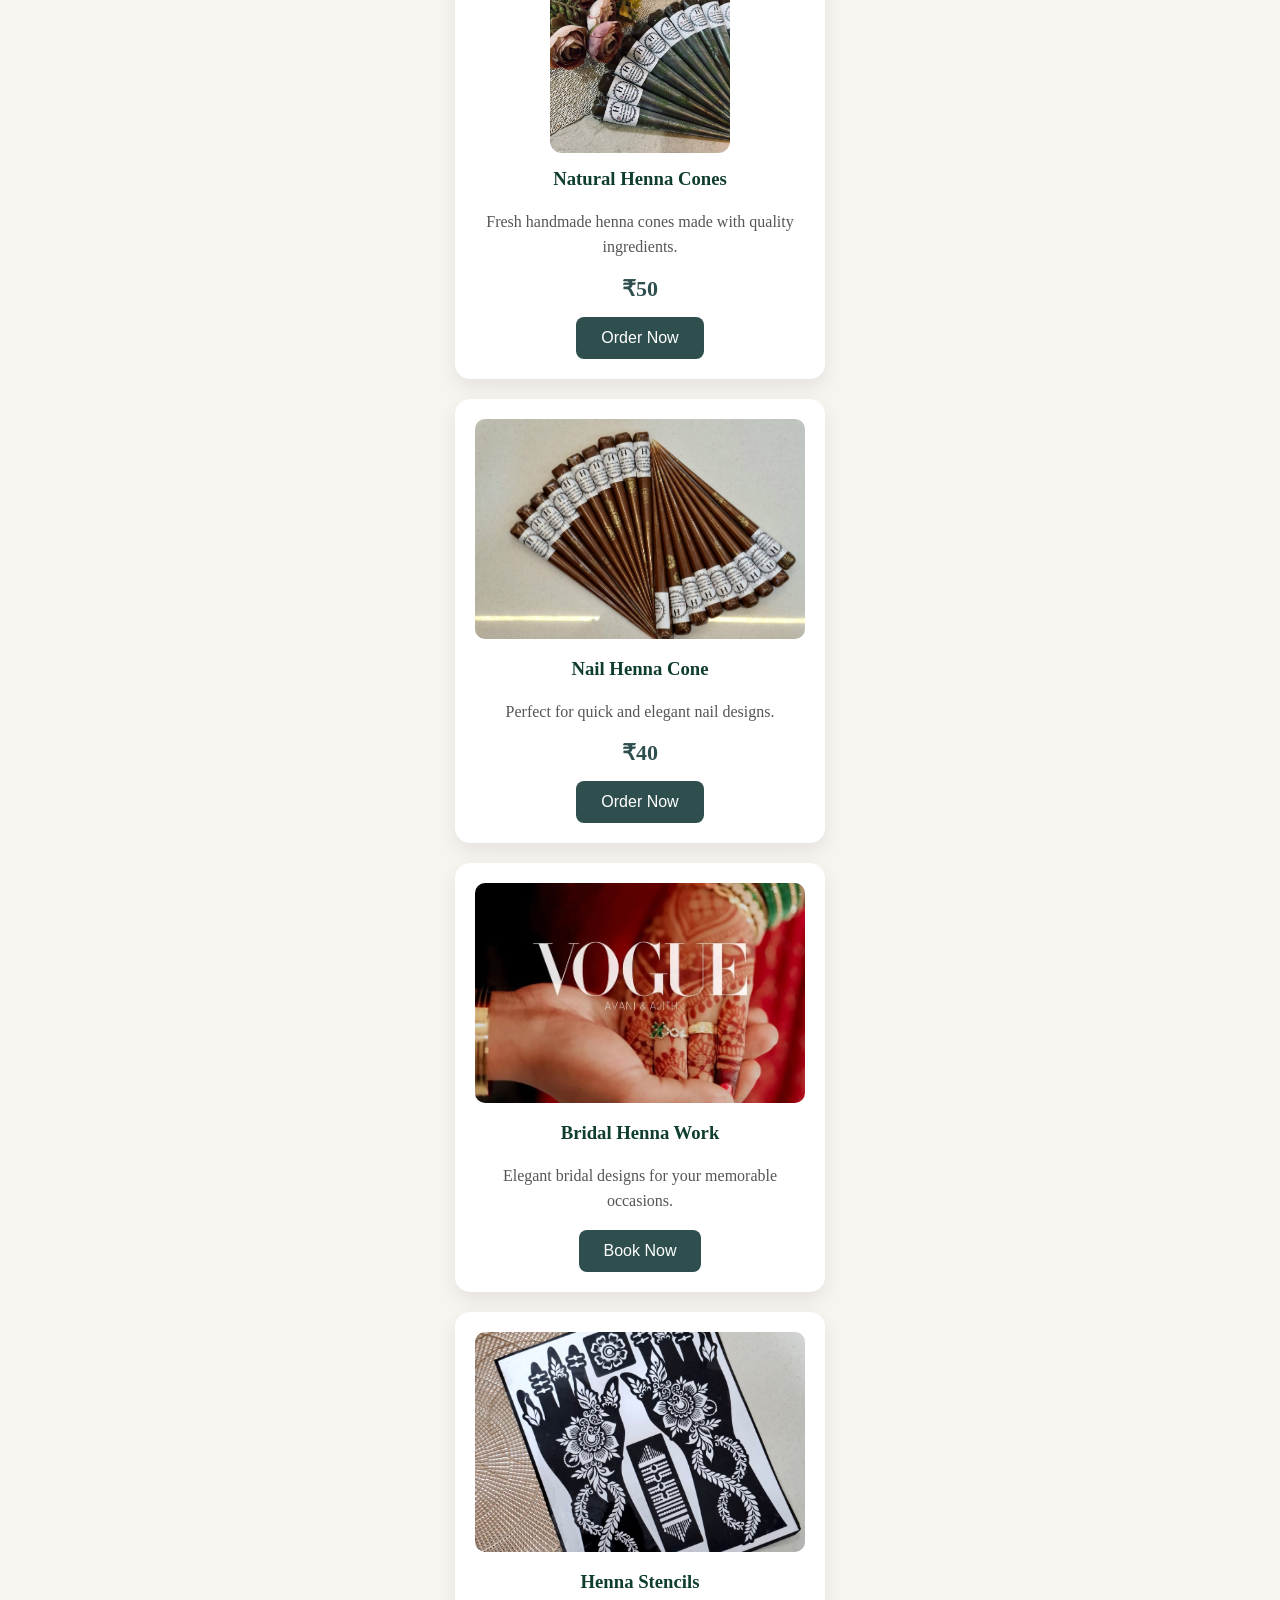
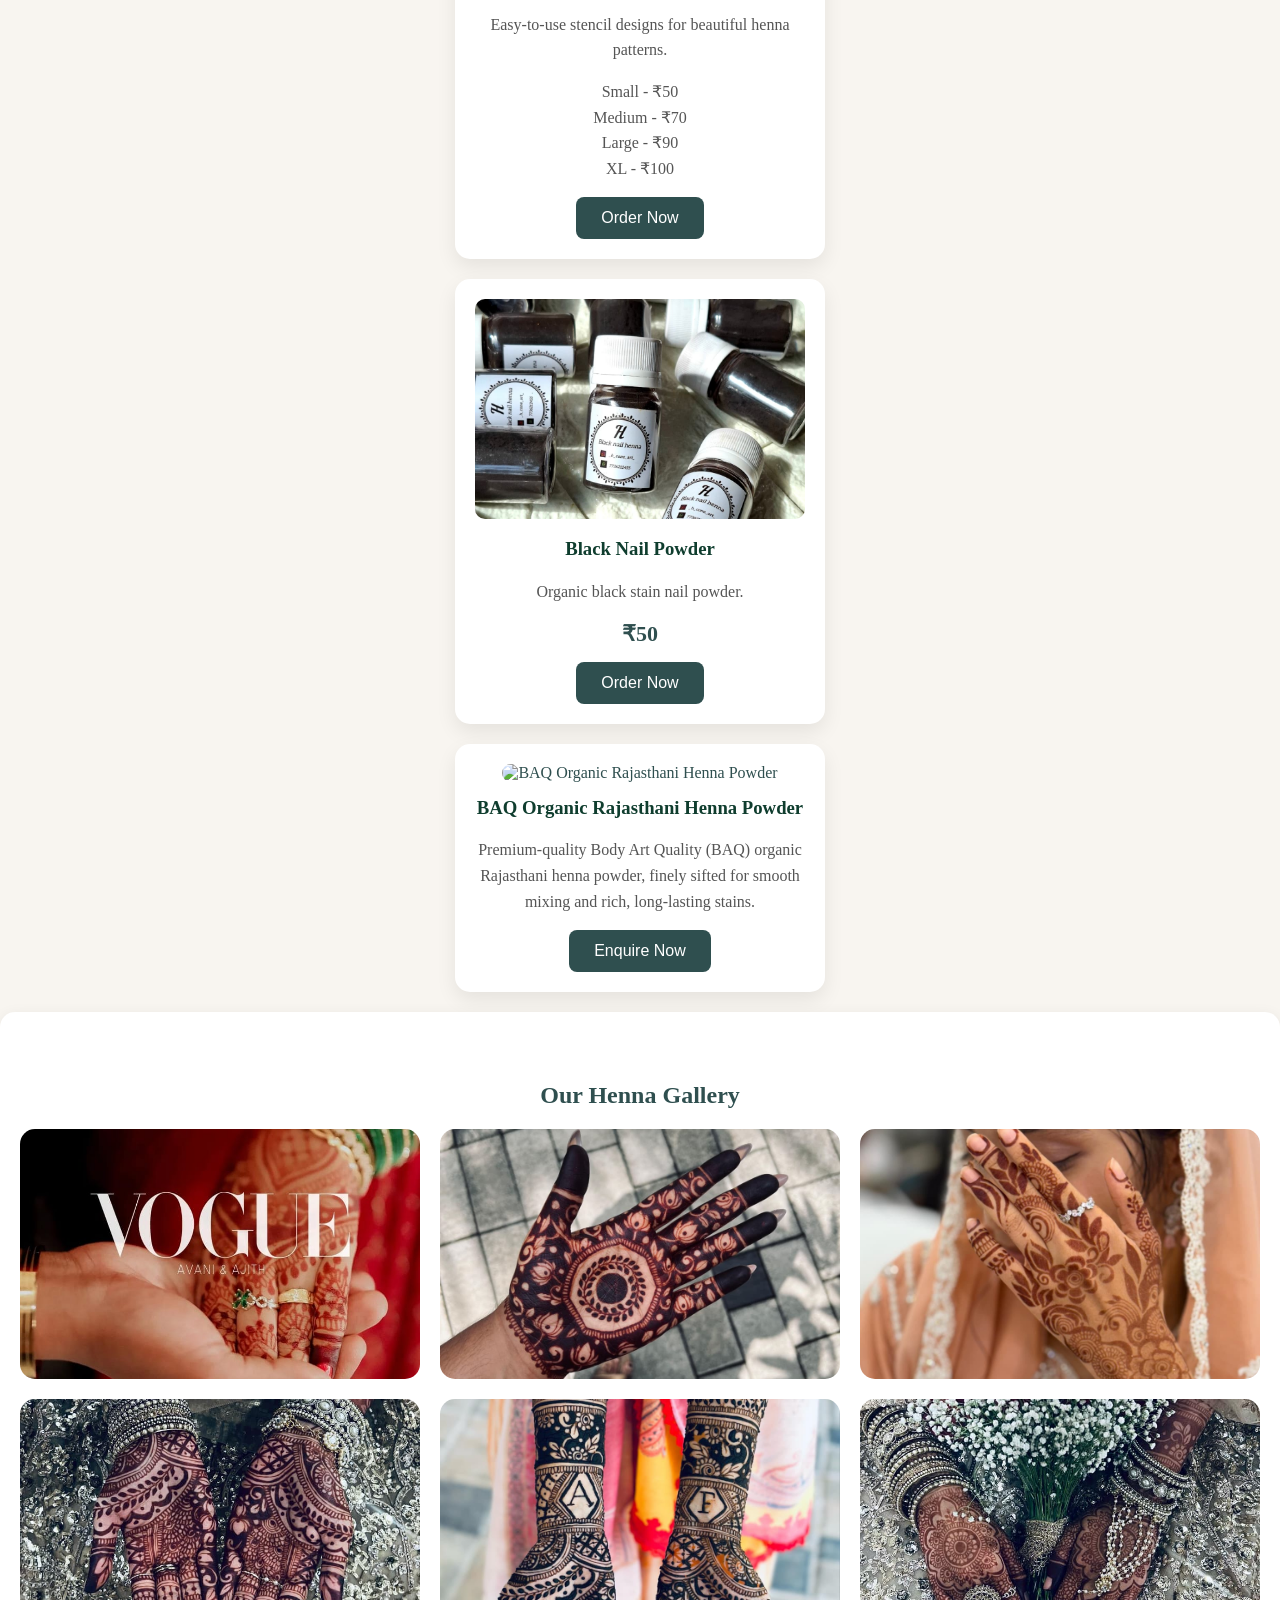
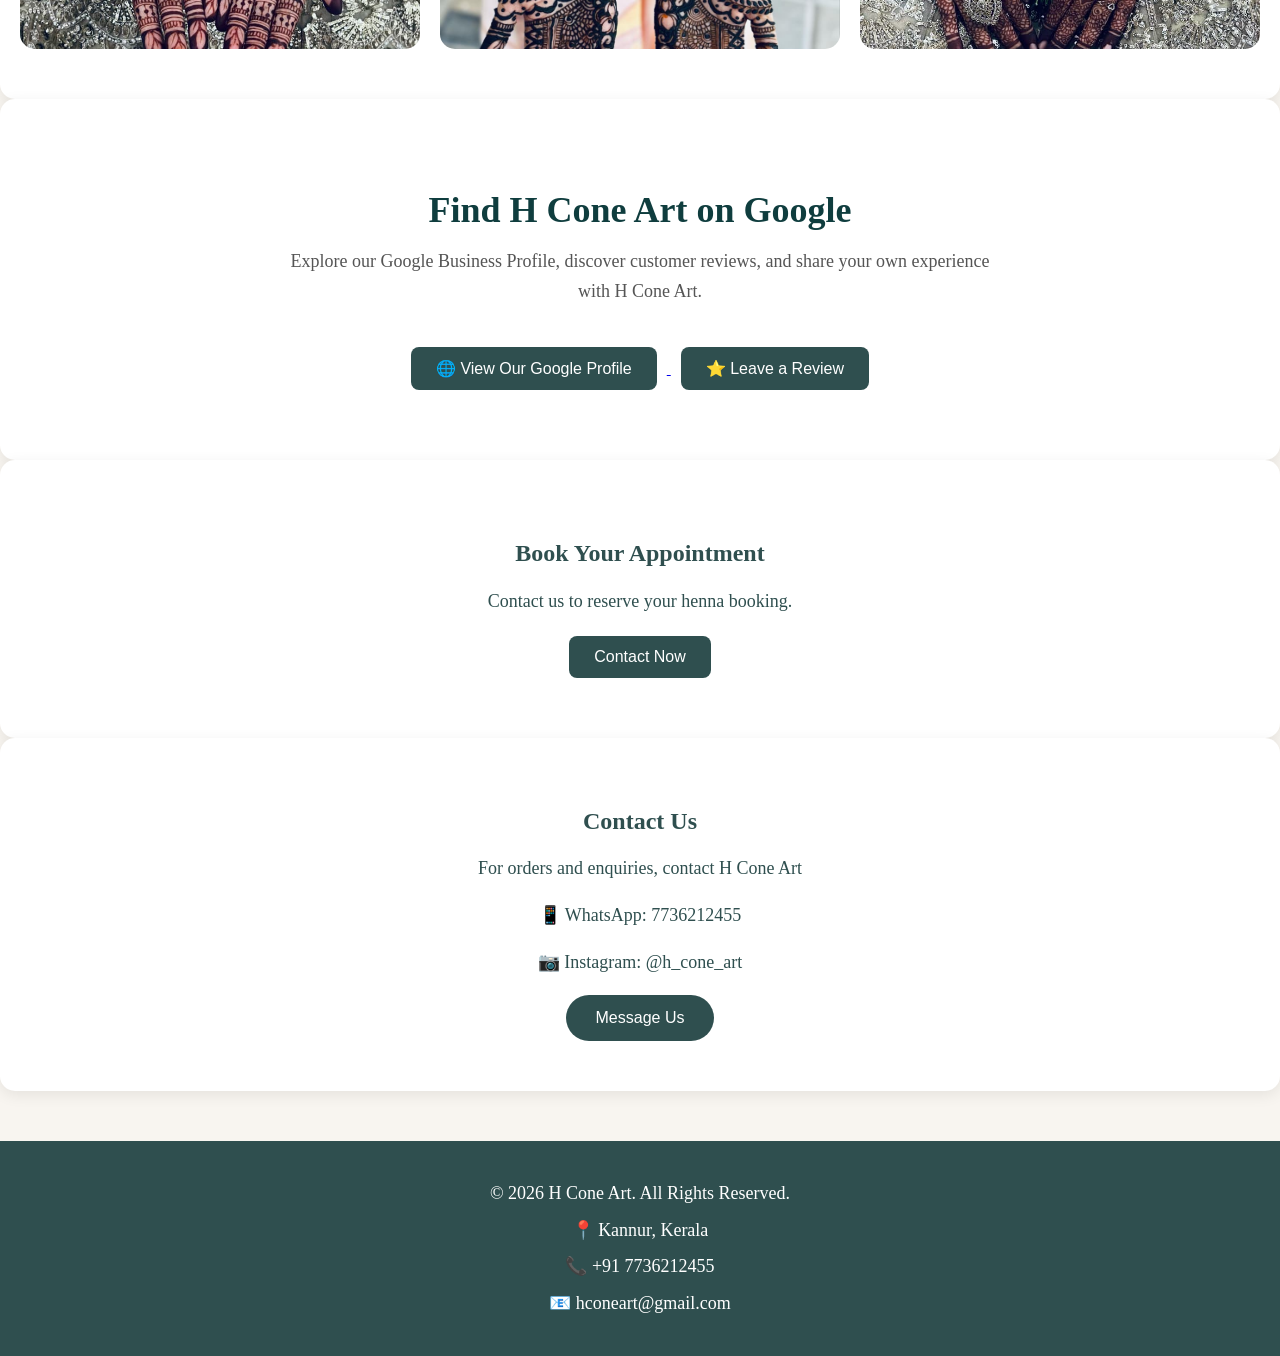
==== commit faaf6c52: "Add files via upload" ====
--- a/index.html
+++ b/index.html
@@ -23,47 +23,39 @@
 </header>
     
             <!-- Hero Section -->
-             <section>
-                <h2>Beautiful Henna Creation</h2>
-                <p>
-                    Handcrafted natural henna cones and elegant designs
-                    created with love for your special moments.
-                    </p>
-                    <button>
-                        <section id="booking">
-    <h2>Book Your Appointment</h2>
+<section>
+    <h2>Beautiful Henna Creation</h2>
+
+    <p>
+        Handcrafted natural henna cones and elegant designs
+        created with love for your special moments.
+    </p>
 
     <a href="https://wa.me/917736212455?text=Hi%20H%20Cone%20Art,%20I%20want%20to%20book%20a%20henna%20appointment" target="_blank">
         <button>Book Your Appointment</button>
     </a>
 </section>
 
-<!-- Featured Products -->
-<section id="products">
-
-    <h2>Featured Products</h2>
-
-    <div class="products-container">
-
-        <!-- Product cards here -->
-
-    </div>
-
-</section>
-                         
+
     
                         <!-- About Section -->
-                    </section>
-                    <h2>Meet Haseena</h2>
-                    <p>
-                        I'm Haseena, the artist behind H Cone Art.
-                        I specialize in handcrafted natural henna cones and 
-                        elegant henna design, created with care for weddings,
-                        festivals,and every special occasion.
-                        </p>
-                        </body><section>
-                          
-
+<section id="about">
+    <h2>Meet Haseena</h2>
+    <h3>The Artist Behind H Cone Art</h3>
+
+    <p>
+        Every masterpiece begins with a passion. I'm Haseena, the founder and artist behind H Cone Art. With a love for natural henna and intricate designs, I create handcrafted henna cones and beautiful artwork that add elegance to every celebration.
+    </p>
+
+    <p>
+        At H Cone Art, every cone is carefully prepared using natural ingredients, and every design is created with attention to detail. Whether it's a bridal ceremony, festival, or special occasion, my goal is to provide products and artistry that leave a lasting impression.
+    </p>
+
+    <p>
+        Thank you for being part of my journey. Your trust and support inspire me to continue growing H Cone Art and sharing the beauty of natural henna with customers across India.
+    </p>
+</section>
+                
 <!-- Natural Henna Cones -->
 
 <div class="product-card">
@@ -164,6 +156,17 @@
 </a>
 
 </div>
+<div class="product-card">
+    <img src="Images/Baqpowder/1.jpeg" alt="BAQ Organic Rajasthani Henna Powder">
+
+    <h3>BAQ Organic Rajasthani Henna Powder</h3>
+
+    <p>Premium-quality Body Art Quality (BAQ) organic Rajasthani henna powder, finely sifted for smooth mixing and rich, long-lasting stains.</p>
+
+    <a href="https://wa.me/917736212455?text=Hi,%20I'm%20interested%20in%20the%20BAQ%20Organic%20Rajasthani%20Henna%20Powder." target="_blank">
+        <button>Enquire Now</button>
+    </a>
+</div>
 
 
 </div>
@@ -189,17 +192,34 @@
     </div>
 
 </section>
+<!-- Google Business -->
+<section id="google-profile">
+    <h2>Find H Cone Art on Google</h2>
+
+    <p>
+        Explore our Google Business Profile, discover customer reviews, and share your own experience with H Cone Art.
+    </p>
+
+    <a href="https://share.google/aIds2sHeGgGjVe0y6" target="_blank">
+        <button>🌐 View Our Google Profile</button>
+    </a>
+
+    <a href="https://share.google/aIds2sHeGgGjVe0y6" target="_blank">
+        <button>⭐ Leave a Review</button>
+    </a>
+</section>
                                 <!-- Booking Section -->
-                                 <sections>
-                                    <h2>Book your Appointment</h2>
-                                    <p>
-                                        Contact us to reserve your henna 
-                                        booking.
-                                        </p>
-                                        <button>
-                                            Contact Now
-                                        </button>
-                                        </sections>
+<section id="booking">
+    <h2>Book Your Appointment</h2>
+
+    <p>
+        Contact us to reserve your henna booking.
+    </p>
+
+    <a href="https://wa.me/917736212455?text=Hi%20H%20Cone%20Art,%20I%20want%20to%20book%20a%20henna%20appointment" target="_blank">
+        <button>Contact Now</button>
+    </a>
+</section>
                                         <!-- Contact Section -->
 
 <section id="contact">
--- a/style.css
+++ b/style.css
@@ -25,7 +25,7 @@
     padding: 50px 20px;
     text-align: center;
 }
-h2 {
+ {h2
     color: darkslategrey;
     font-size: 32px;
 }
@@ -49,12 +49,10 @@
     text-align: center;
     padding: 20px;
 }
-section {
+section 
     max-width: 1200px;
     margin: 30px auto;
     padding: 60px 20px;
-}
-
 button {
     transition: 0.3s ease;
 }
@@ -524,4 +522,95 @@
     width: 100%;
     gap: 15px;
     flex-wrap: wrap;
+}
+#products {
+    text-align: center;
+}
+
+#products .products-container {
+    display: flex;
+    flex-direction: column;
+    align-items: center;
+}
+
+#products .product-images {
+    display: flex;
+    justify-content: center;
+    align-items: center;
+    gap: 15px;
+    flex-wrap: wrap;
+}
+
+#products .product-card {
+    text-align: center;
+    margin: 20px auto;
+}
+/* Google Profile Section */
+#google-profile{
+    text-align:center;
+    padding:60px 20px;
+}
+
+#google-profile h2{
+    font-size:36px;
+    color:#0F3D3E;
+    margin-bottom:15px;
+}
+
+#google-profile p{
+    max-width:700px;
+    margin:0 auto 30px;
+    font-size:18px;
+    line-height:1.7;
+    color:#555;
+}
+
+#google-profile button{
+    background: darkslategray;
+    color:white;
+    border:none;
+    padding:12px 25px;
+    margin:10px;
+    border-radius:8px;
+    font-size:16px;
+    cursor:pointer;
+    transition:0.3s;
+}
+
+#google-profile button:hover{
+    background: #d4af37;
+}
+#booking {
+    text-align: center;
+    padding: 60px 20px;
+}
+
+#booking p {
+    max-width: 600px;
+    margin: 0 auto 20px;
+}
+
+#booking button {
+    background: darkslategray;
+    color: white;
+    border: none;
+    padding: 12px 25px;
+    border-radius: 8px;
+    cursor: pointer;
+}
+#booking button {
+    background: darkslategray;
+    color: white;
+    border: none;
+    padding: 12px 25px;
+    border-radius: 8px;
+    font-size: 16px;
+    cursor: pointer;
+    transition: all 0.3s ease;
+}
+
+#booking button:hover {
+    background: #D4AF37;
+    transform: translateY(-3px);
+    box-shadow: 0 8px 18px rgba(212, 175, 55, 0.35);
 }
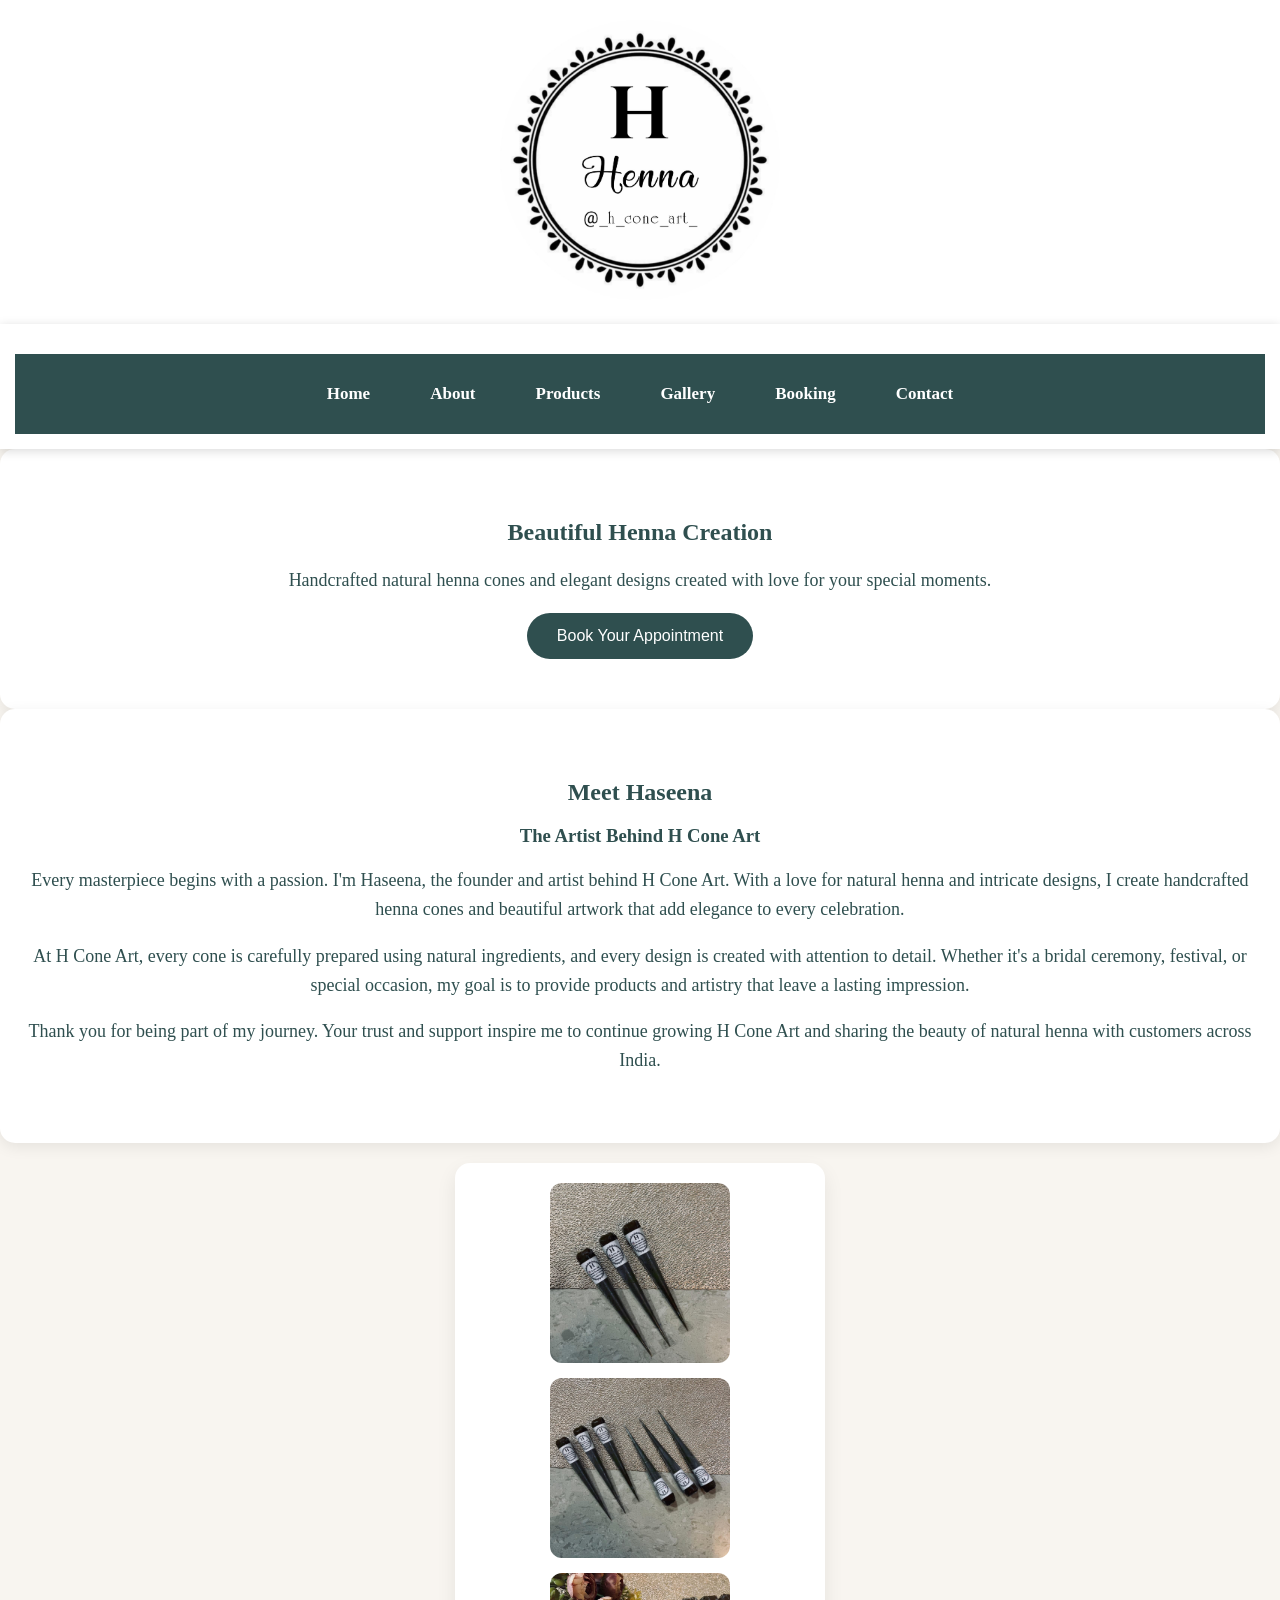
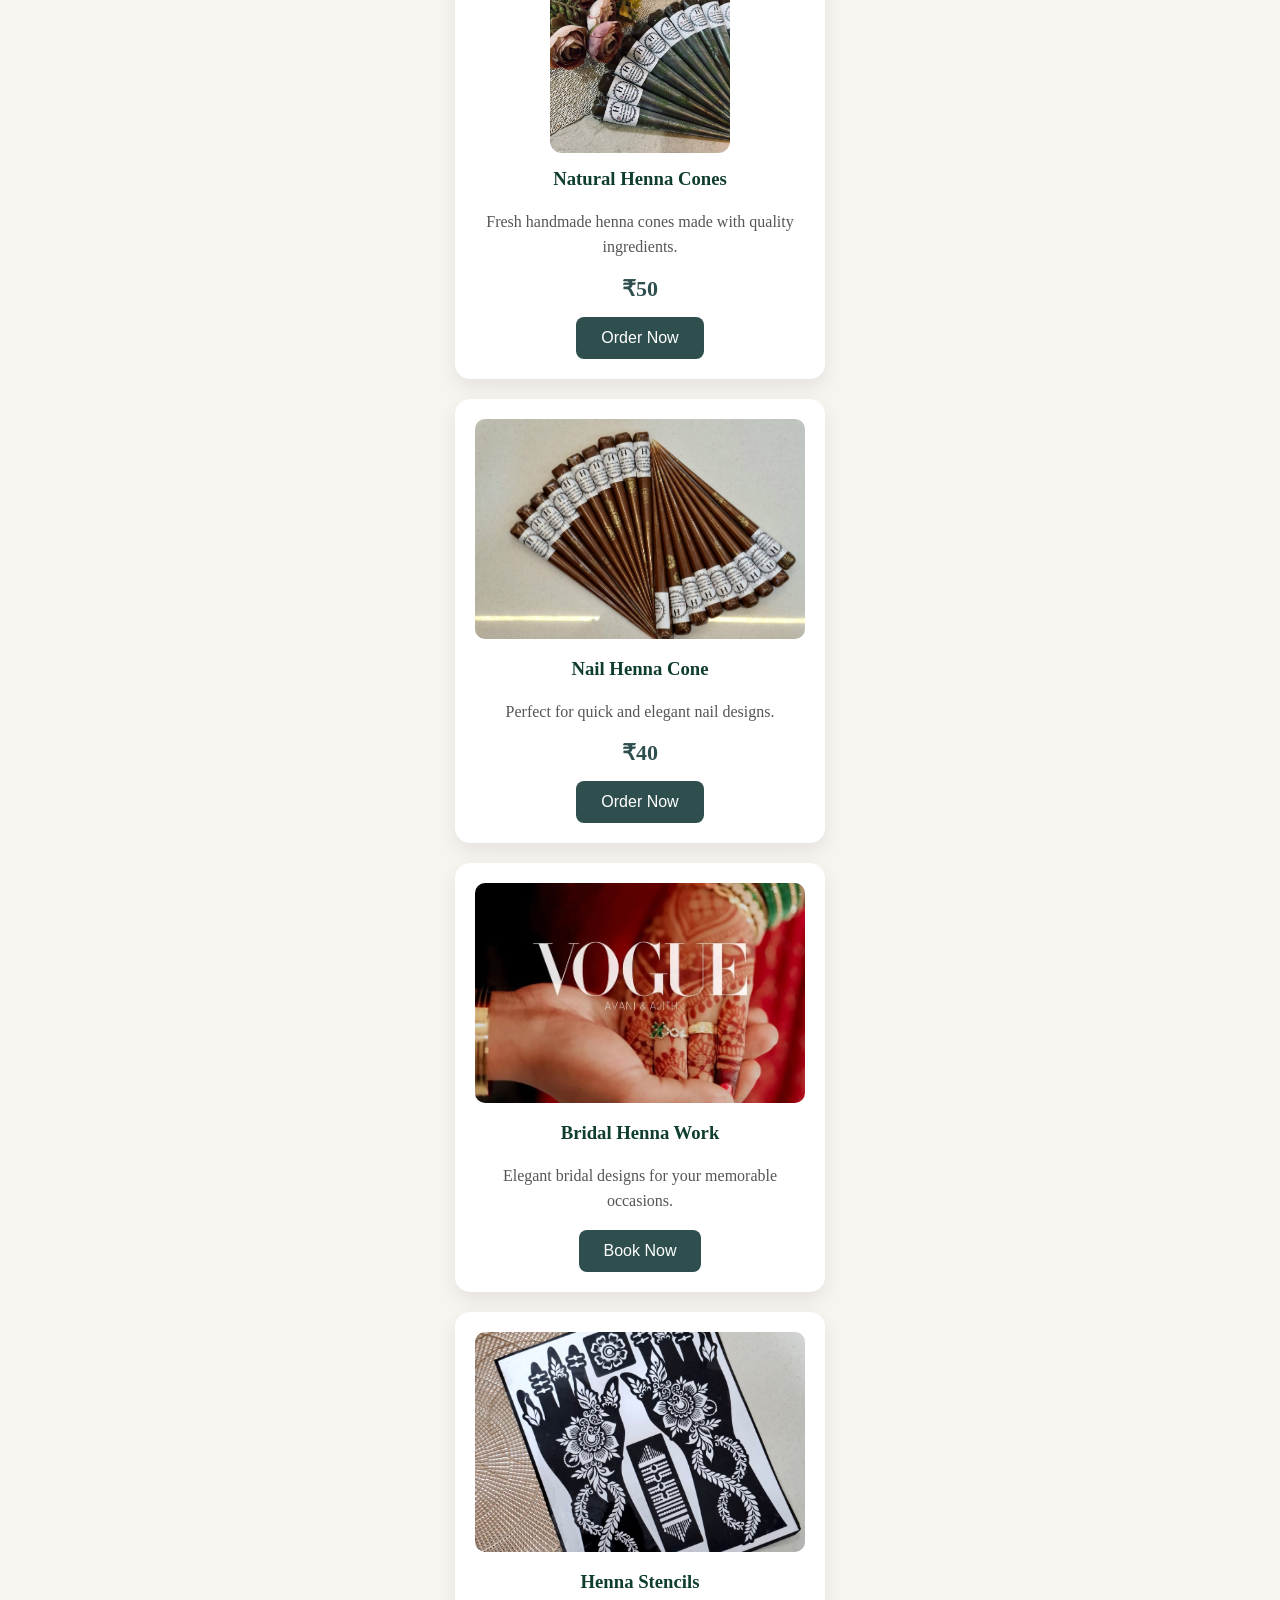
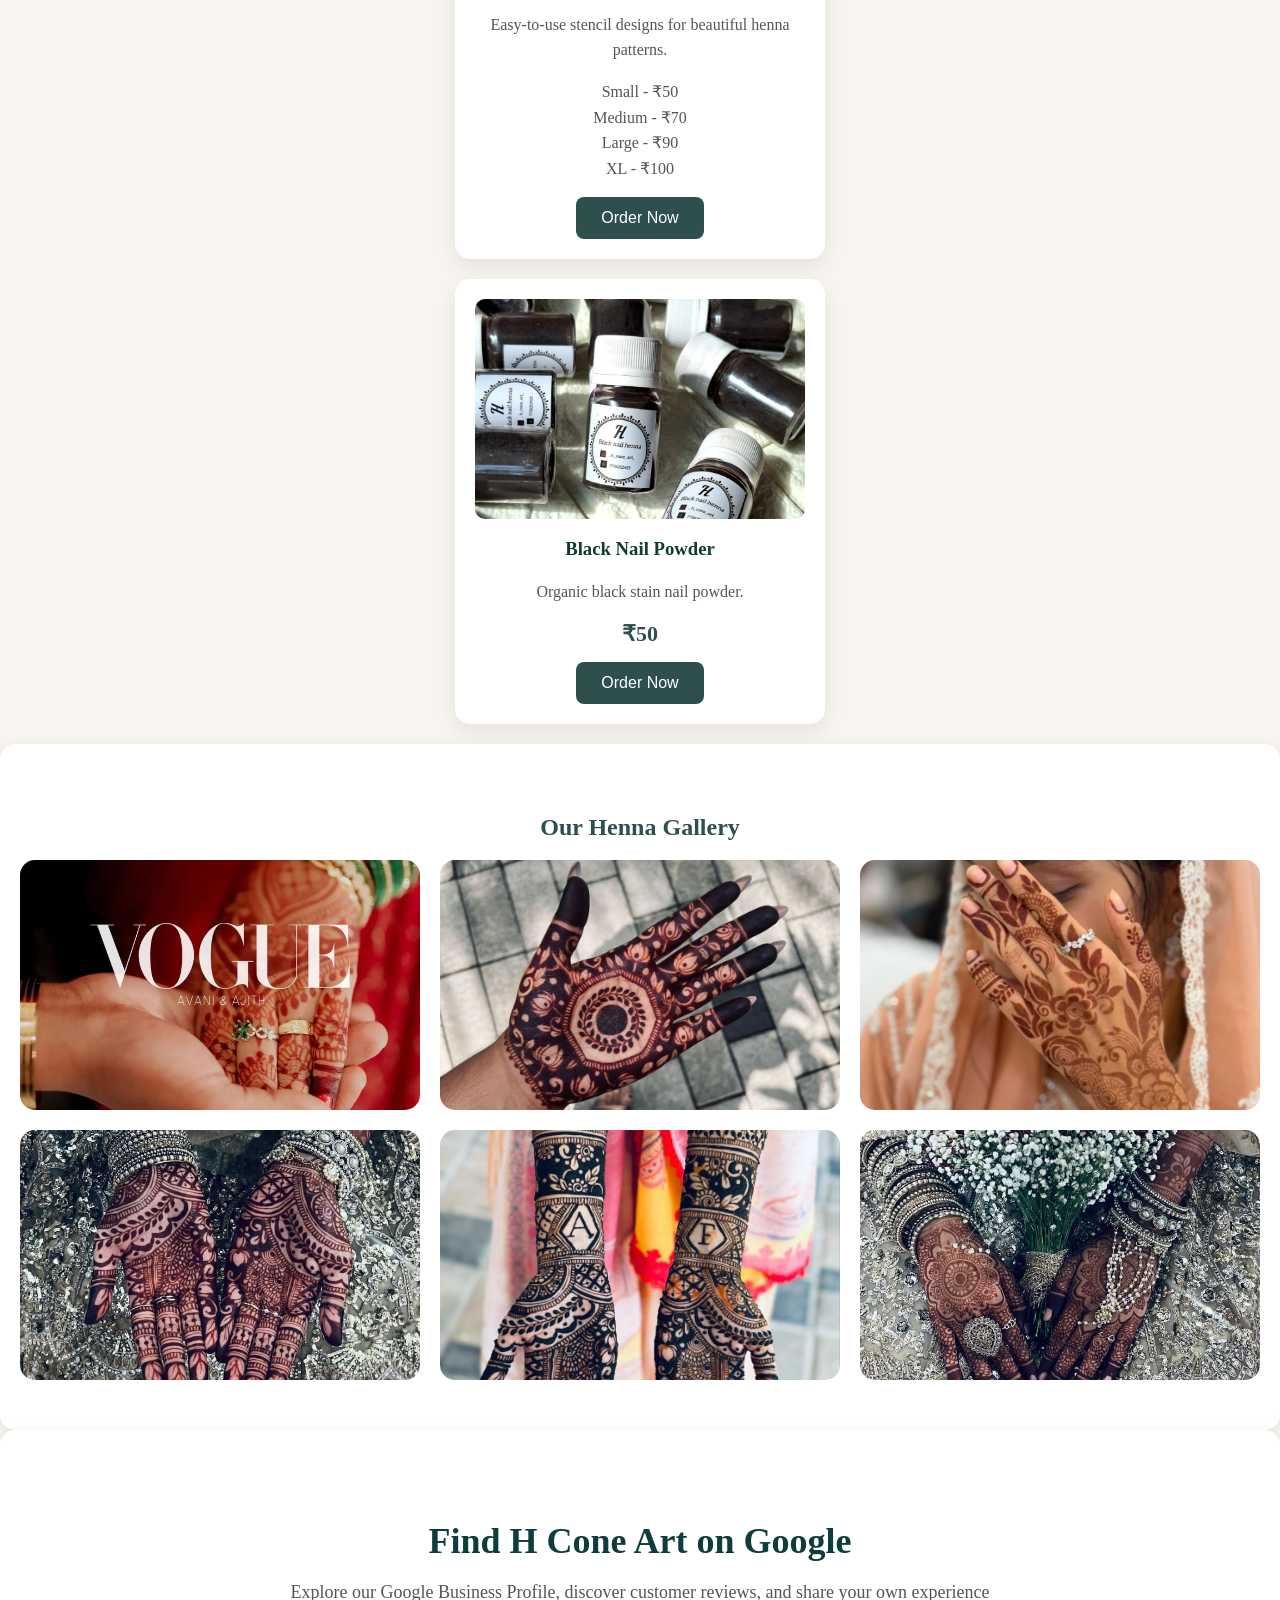
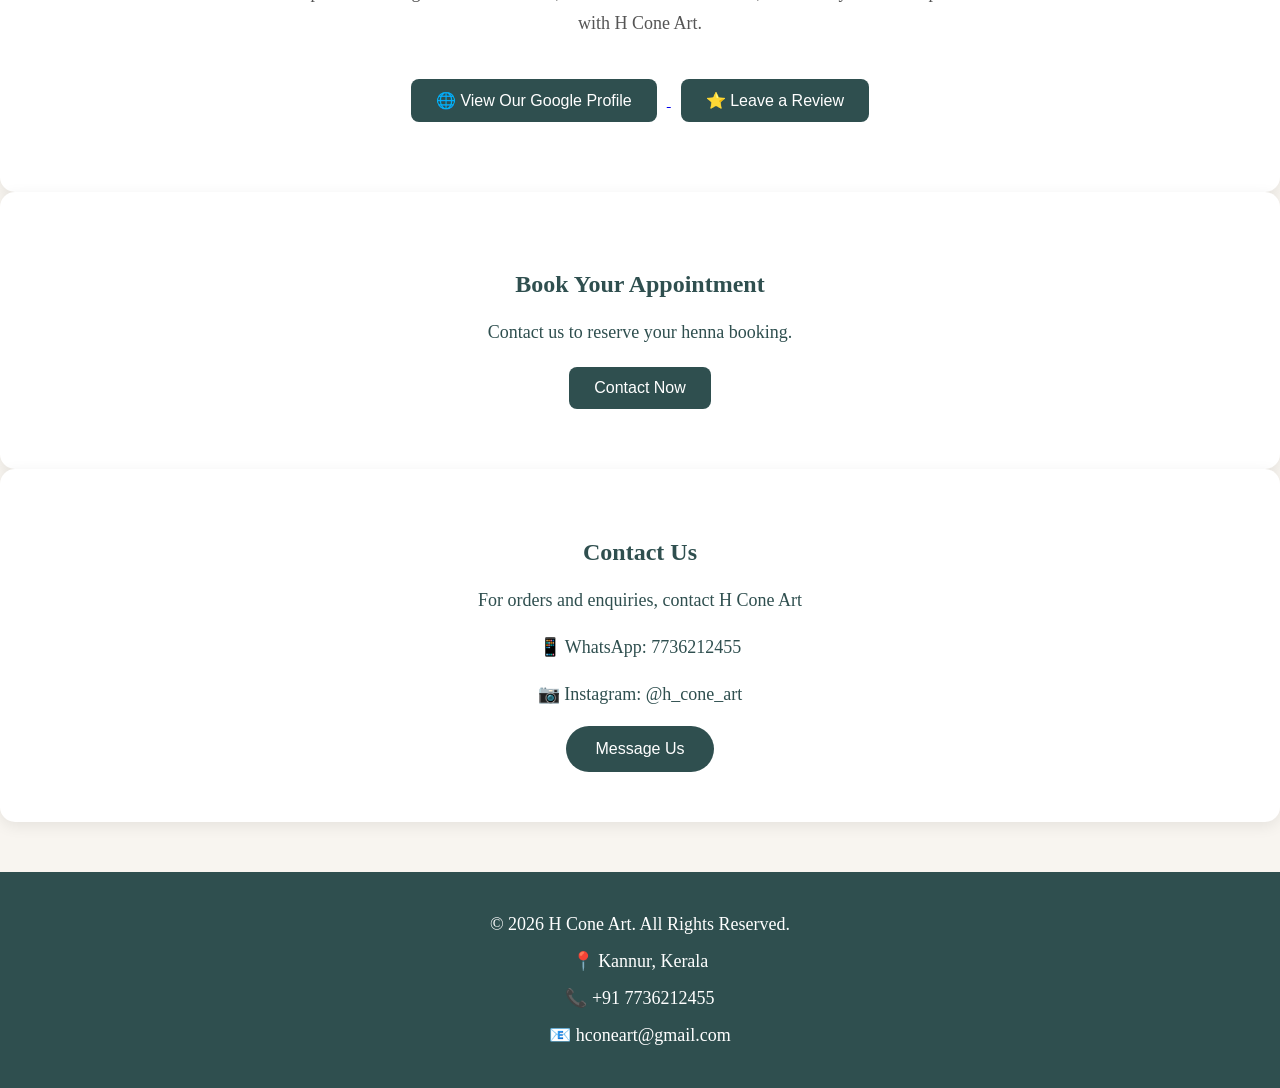
==== commit 8702e569: "Add files via upload" ====
--- a/index.html
+++ b/index.html
@@ -156,17 +156,7 @@
 </a>
 
 </div>
-<div class="product-card">
-    <img src="Images/Baqpowder/1.jpeg" alt="BAQ Organic Rajasthani Henna Powder">
-
-    <h3>BAQ Organic Rajasthani Henna Powder</h3>
-
-    <p>Premium-quality Body Art Quality (BAQ) organic Rajasthani henna powder, finely sifted for smooth mixing and rich, long-lasting stains.</p>
-
-    <a href="https://wa.me/917736212455?text=Hi,%20I'm%20interested%20in%20the%20BAQ%20Organic%20Rajasthani%20Henna%20Powder." target="_blank">
-        <button>Enquire Now</button>
-    </a>
-</div>
+
 
 
 </div>
